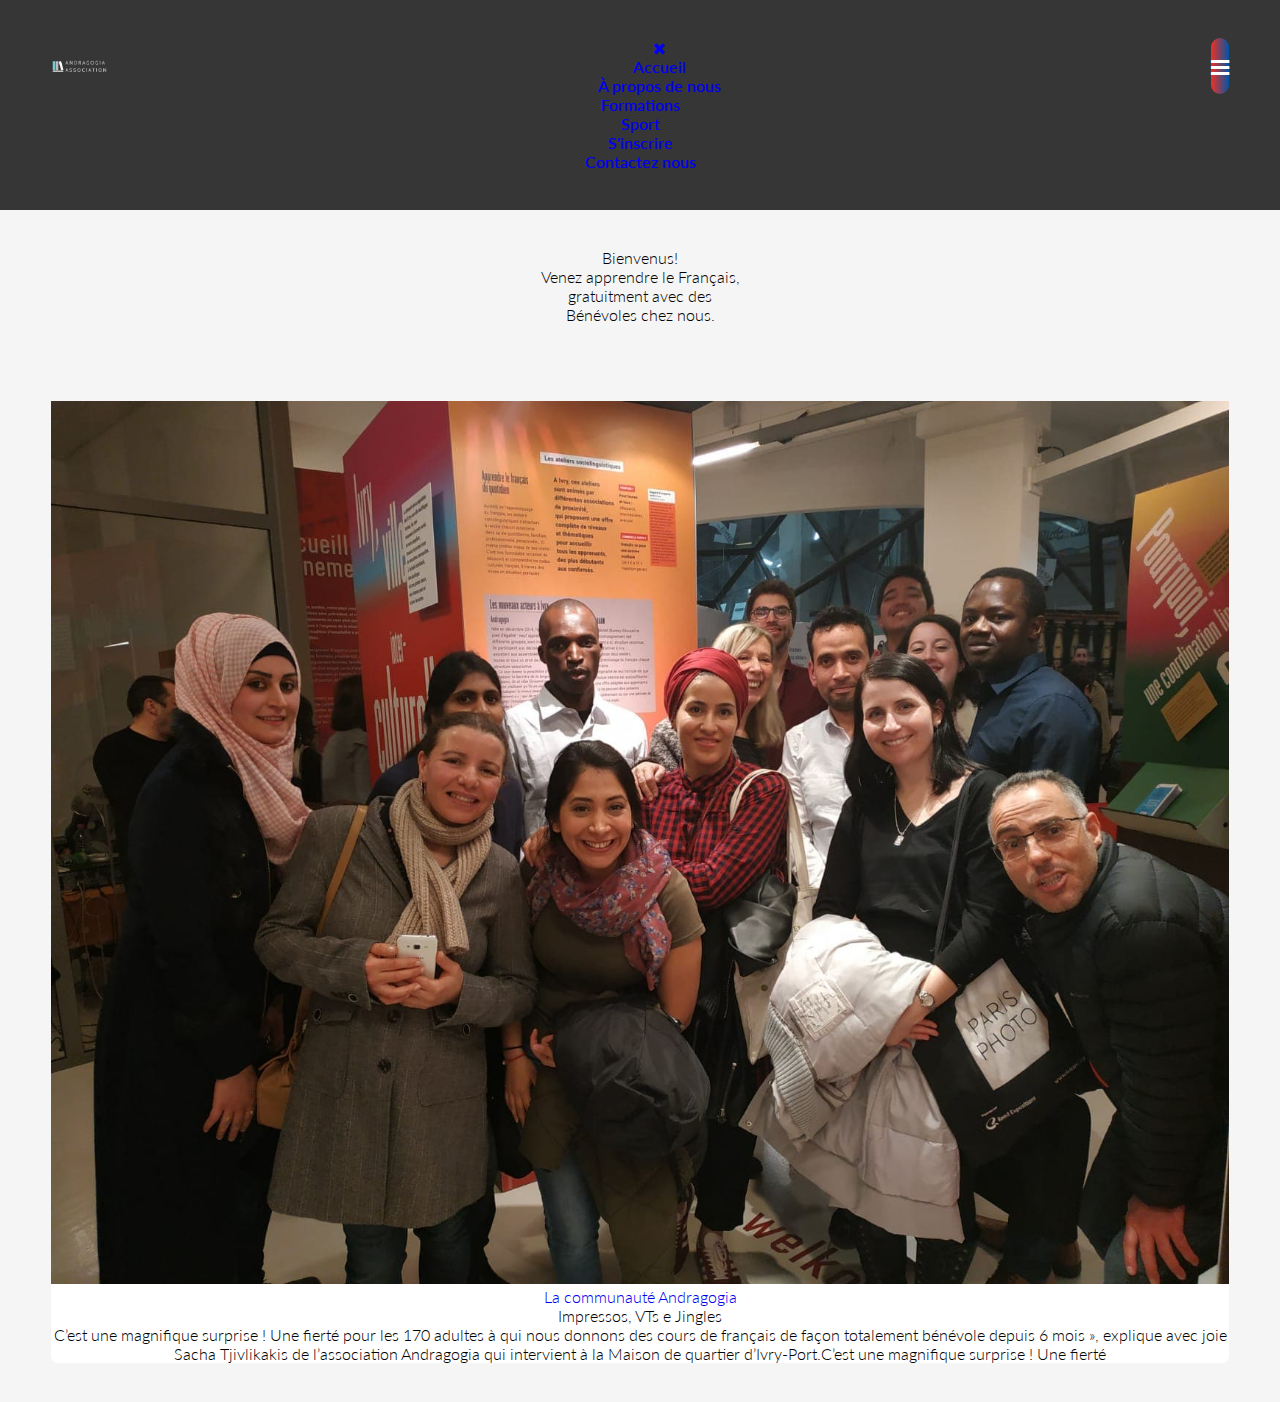
==== index.html @ 481c6d83 "fixing the first article" ====
<!DOCTYPE html>
<html lang="en">

<head>
    <meta charset="UTF-8">
    <meta name="viewport" content="width=device-width, initial-scale=1.0">
    <meta name="author" content="Dany Clever">
    <meta name="Description" content="Site Web de l'association Andragogia que donne des cours de Français">
    <meta name="Robots" content="index, follow">
    <link rel="stylesheet" href="style.css">
    <link rel="stylesheet" href="https://maxcdn.bootstrapcdn.com/font-awesome/4.5.0/css/font-awesome.min.css">
    <link href='https://fonts.googleapis.com/css?family=Lato:400,300,700' rel='stylesheet' type='text/css'>
    <meta http-equiv="X-UA-Compatible" content="ie=edge">
    <title>Andagogia Association</title>
</head>

<body>
    <!--Cabeçalho-->
    <header class="cabecalho container">
        <a href="index.html">
            <h1 class="logo"></h1>
        </a>
        <button class="btn-menu bg-gradient options">
            <i class="fa fa-bars fa-lg"></i>
        </button>
        <nav class="menu">
            <a href="btn-close"><i class="fa fa-times"></i></a>
            <ul>
                <li><a href="#">Accueil</a></li>
                <li><a href="#">À propos de nous</a></li>
                <li><a href="#">Formations</a></li>
                <li><a href="#">Sport</a></li>
                <li><a href="#">S'inscrire</a></li>
                <li><a href="#">Contactez nous</a></li>
            </ul>
        </nav>
    </header>
    <!--Banner-->
    <div class="banner container">
        <div class="title">
            <h2>Bienvenus!</h2>
            <h3>Venez apprendre le Français, <br>gratuitment avec des <br>Bénévoles chez nous.</h3>
            </h3>
        </div>
    </div>
    <!-- Services -->
    <main class="services container">
        <article class="service bg-white radius">
            <a href="#"><img src="img/article.jpg" alt="La communauté Andragogia"></a>
            <div class="inner">
                <a href="#"> La communauté Andragogia </a>
                <h4>Impressos, VTs e Jingles</h4>
                <p>C’est une magnifique surprise ! Une fierté pour les 170 adultes à qui nous donnons des cours de
                    français
                    de façon totalement
                    bénévole depuis 6 mois », explique avec joie Sacha Tjivlikakis de l’association Andragogia
                    qui intervient à la Maison de quartier d’Ivry-Port.C’est une magnifique surprise ! Une fierté </p>
            </div>
        </article>
    </main>
</body>

</html>
---- style.css ----
/*======= RESET =======*/
* {
    margin: 0;
    padding: 0;
    font-size: 100%;
    border: none;
    outline: none;
    font-weight: 300;
    box-sizing: border-box;
    font-family: 'Lato', sans-serif;
}

body {
    background-color: #f5f5f5;
}

a {
    text-decoration: none;
}

ul {
    list-style: none;
}

img {
    max-width: 100%;
}
/*=========== CONTAINER ==========*/
.container {
    width: 100%;
    float: left;
    padding: 3% 4%;
    text-align: center;
}
/*=========== BG COLORS ==========*/
.bg-gradient {
    background-color: #363636;
}

.bg-black {
    background-color: #fff;
}

.bg-white {
    background-color: #fff;
}
/*=========== HELPERS ==========*/
.radius {
    border-radius: 7px;
}
/* CABEÇALHO */
.options {
    animation: 15s Gradient ease 2s infinite;
    background: linear-gradient(90deg,rgba(238,49,36,1) 0%,rgba(0,84,166,1) 100%);
}

.cabecalho {
    width: 100%;
    background-color: #363636;
}

.cabecalho ul li a {
    font-weight: 600!important;
}

.logo {
    width: 56px;
    height: 56px;
    float: left;
    background: url(./img/logo_andragogia.png) center center/56px no-repeat;
    font-size: 0;
}

.btn-menu {
    width: 56p;
    height: 56px;
    float: right;
    text-align: center;
    color: #fff;
    border-radius: 56px; cursor: pointer;
}
/* MENU */
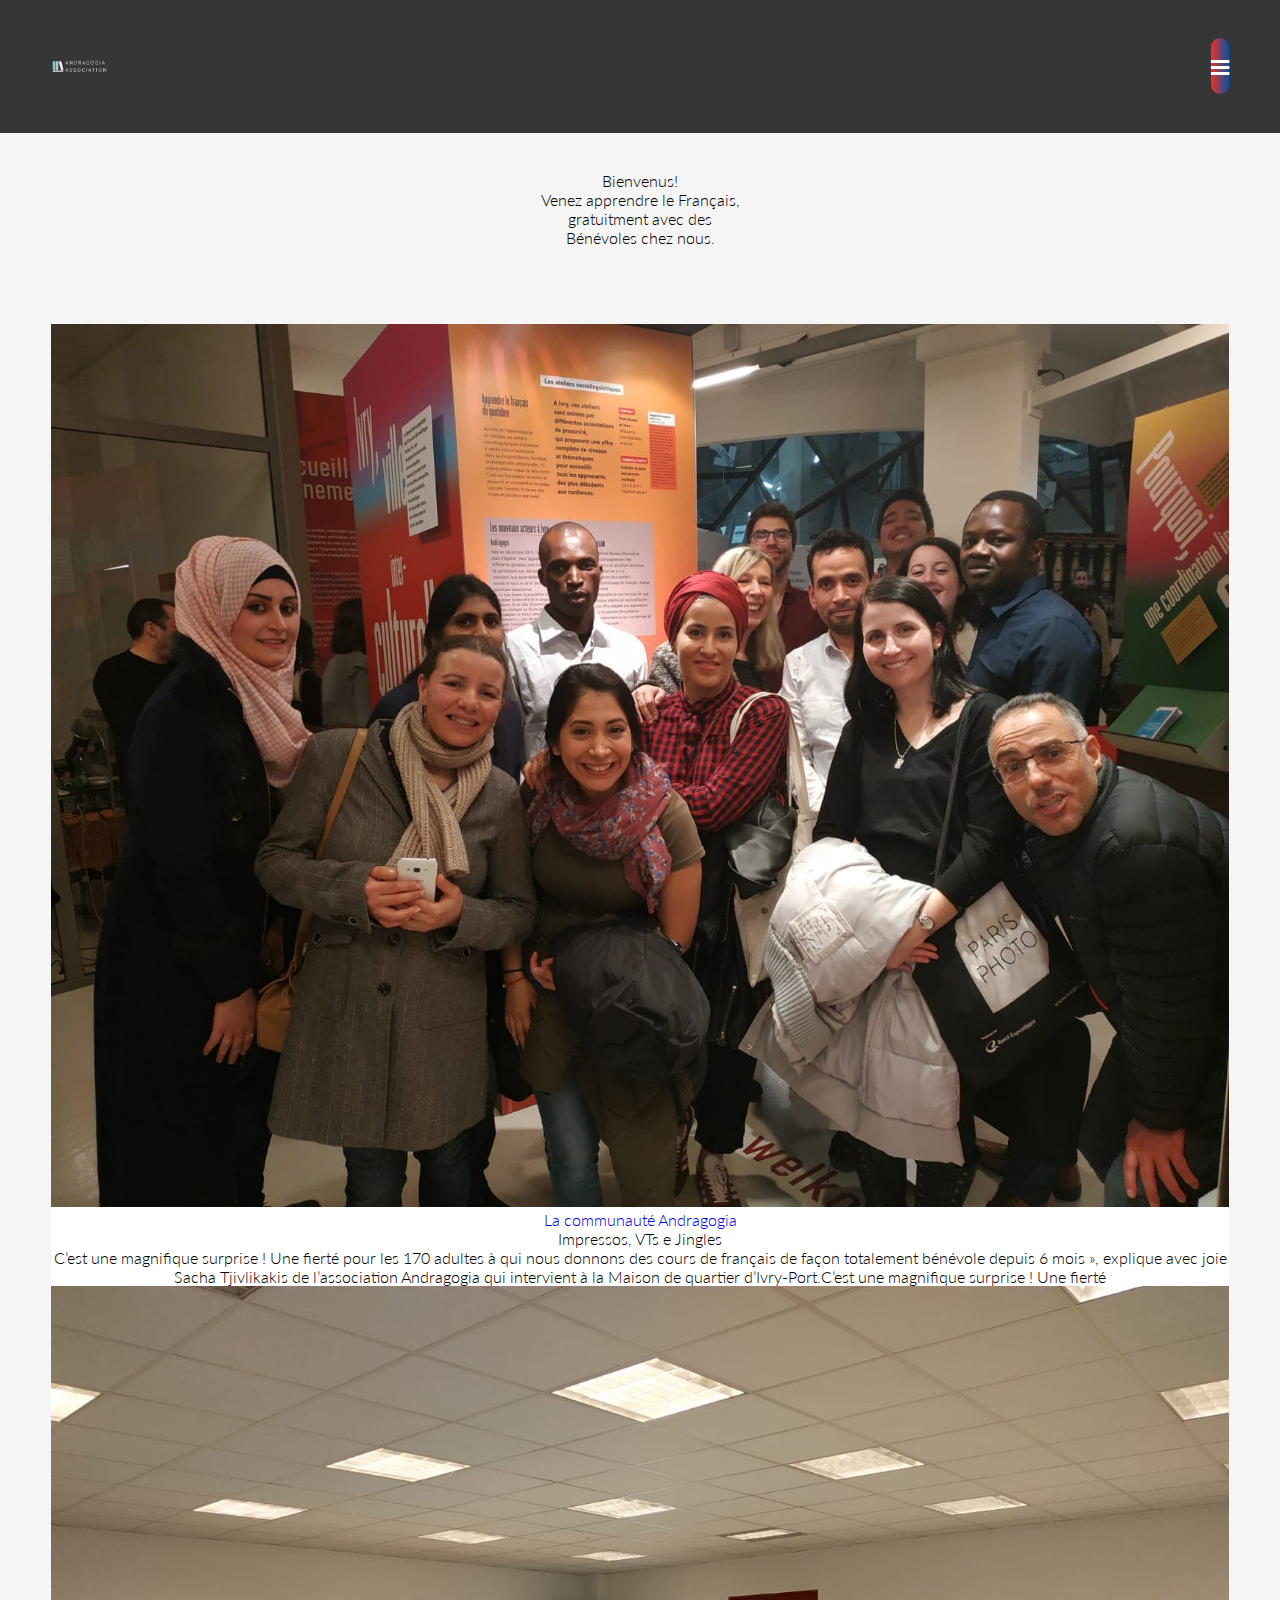
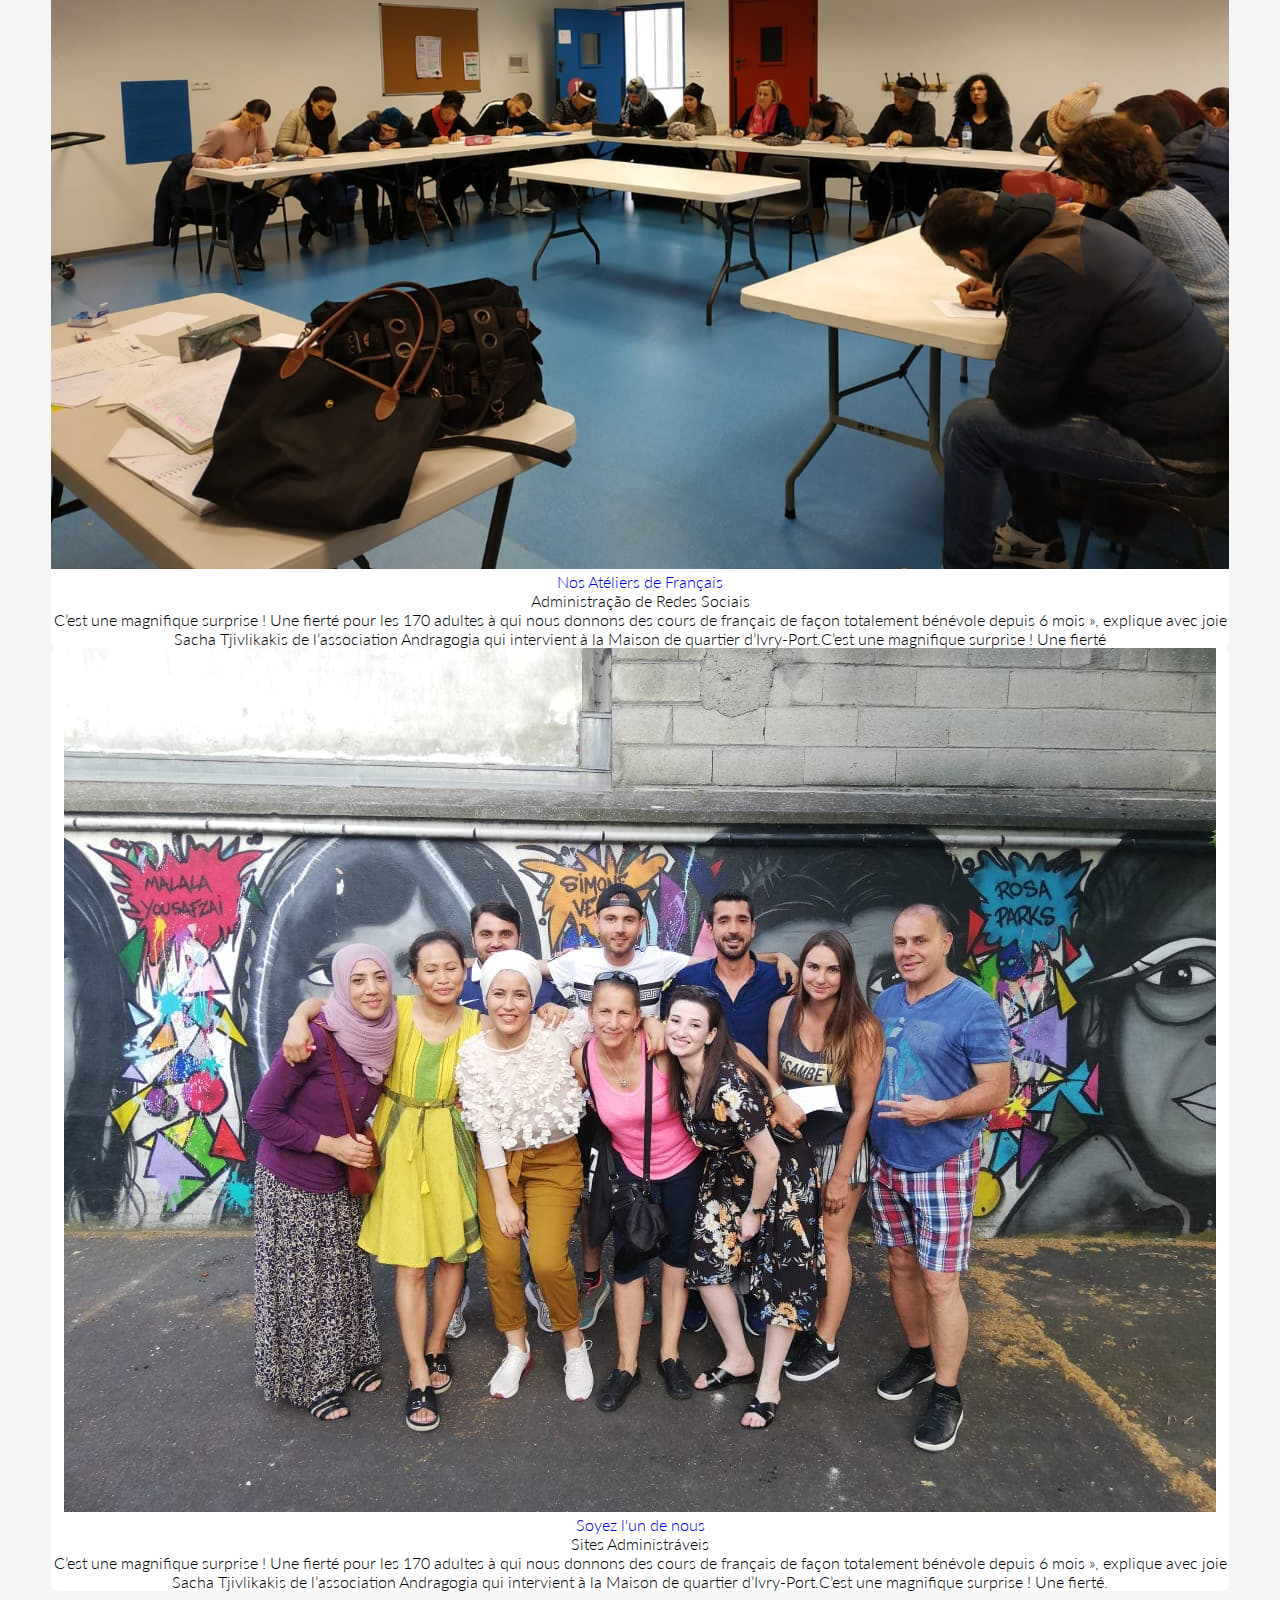
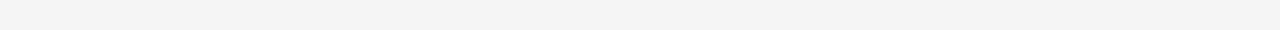
==== commit b51aded9: "fixing the Second and third article" ====
--- a/index.html
+++ b/index.html
@@ -57,6 +57,30 @@
                     qui intervient à la Maison de quartier d’Ivry-Port.C’est une magnifique surprise ! Une fierté </p>
             </div>
         </article>
+        <article class="service bg-white radius">
+            <a href="#"><img src="img/article2.png" alt="Marketing Digital"></a>
+            <div class="inner">
+                <a href="#"> Nos Atéliers de Français</a>
+                <h4>Administração de Redes Sociais</h4>
+                <p>C’est une magnifique surprise ! Une fierté pour les 170 adultes à qui nous donnons des cours de
+                    français
+                    de façon totalement
+                    bénévole depuis 6 mois », explique avec joie Sacha Tjivlikakis de l’association Andragogia
+                    qui intervient à la Maison de quartier d’Ivry-Port.C’est une magnifique surprise ! Une fierté </p>
+            </div>
+        </article>
+        <article class="service bg-white radius">
+            <a href="#"><img src="img/article3.png" alt="Criação de Sites"></a>
+            <div class="inner">
+                <a href="#"> Soyez l'un de nous </a>
+                <h4> Sites Administráveis </h4>
+                <p>C’est une magnifique surprise ! Une fierté pour les 170 adultes à qui nous donnons des cours de
+                    français
+                    de façon totalement
+                    bénévole depuis 6 mois », explique avec joie Sacha Tjivlikakis de l’association Andragogia
+                    qui intervient à la Maison de quartier d’Ivry-Port.C’est une magnifique surprise ! Une fierté. </p>
+            </div>
+        </article>
     </main>
 </body>
 
--- a/style.css
+++ b/style.css
@@ -80,4 +80,18 @@
     border-radius: 56px; cursor: pointer;
 }
 /* MENU */
+.menu {
+    display: none; 
+    width: 100%;
+    height: 100%;
+    position: fixed;
+    animation: 15s Gradient ease 2s infinite;
+    background: linear-gradient(90deg,rgba(238,49,36,1) 0%,rgba(0,84,166,1) 100%);
+    top: 0;
+    left: 0;
+}
 
+.menu {
+    
+}
+
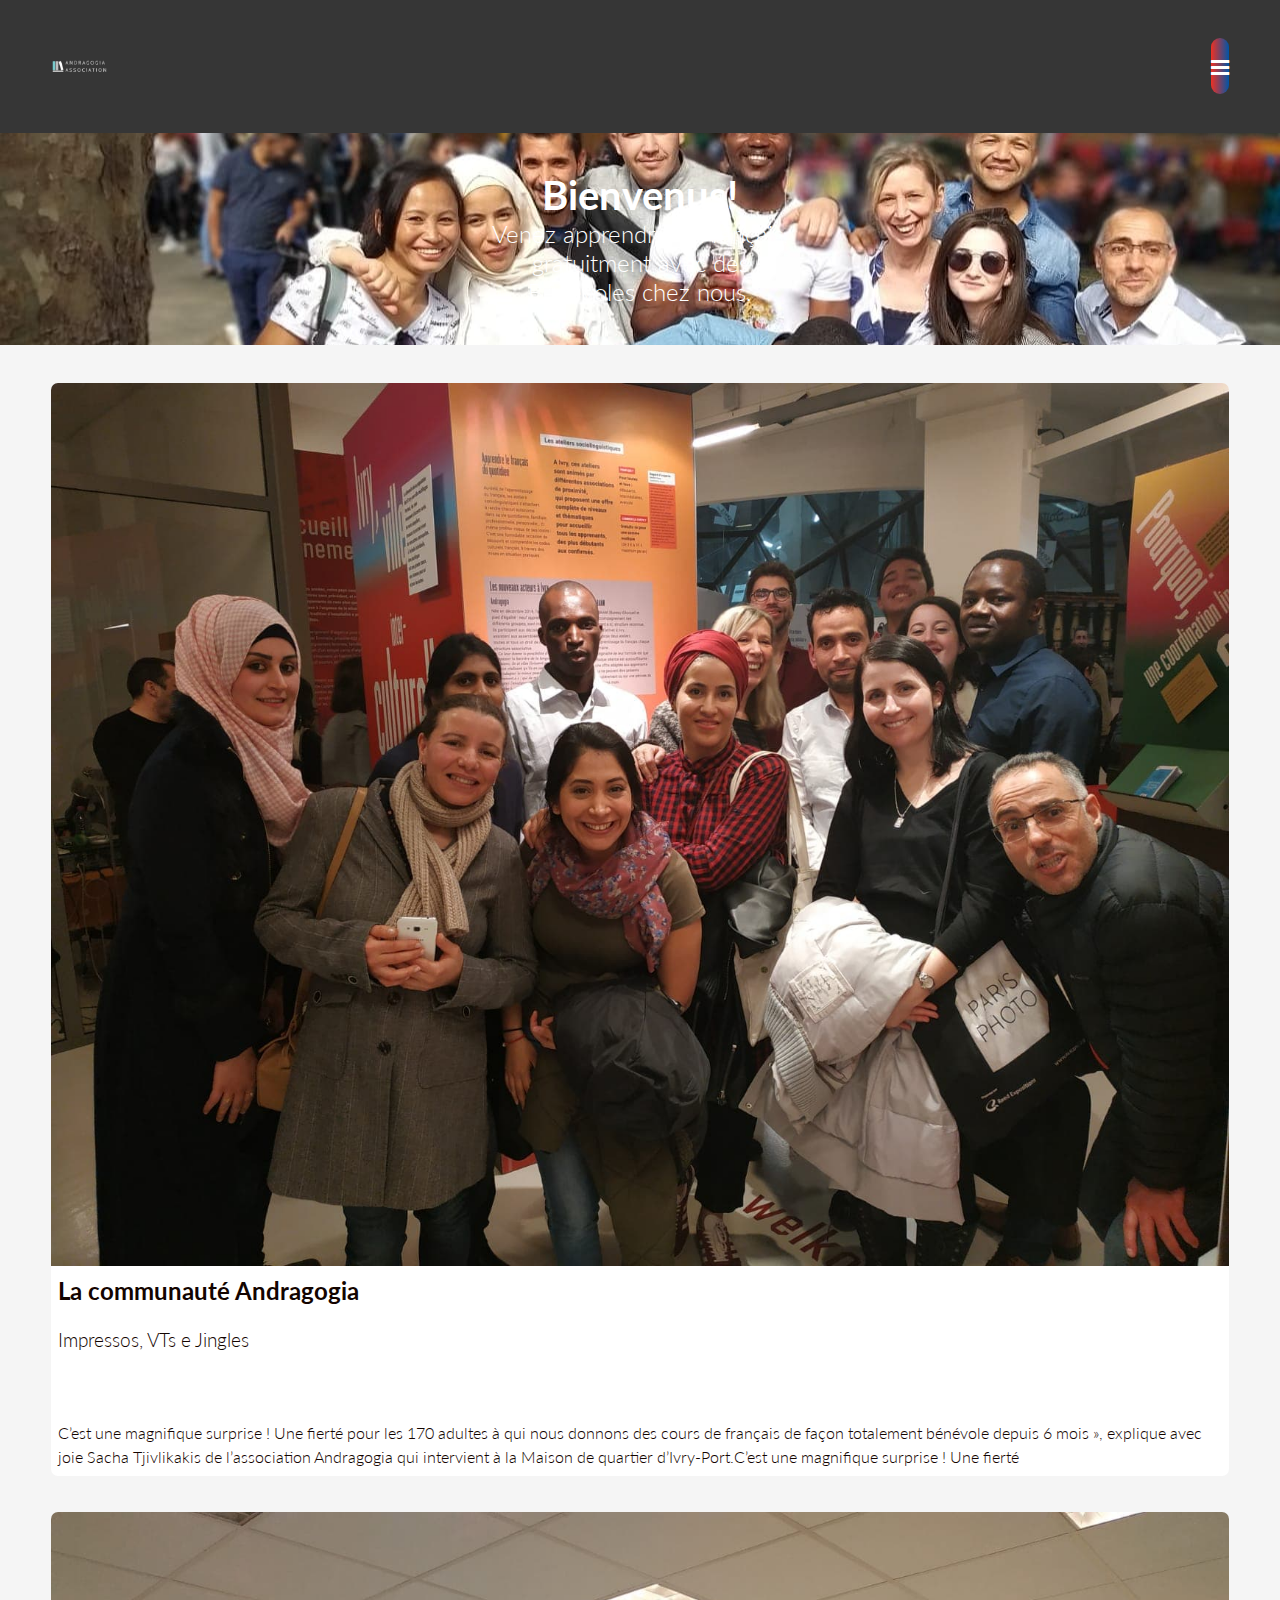
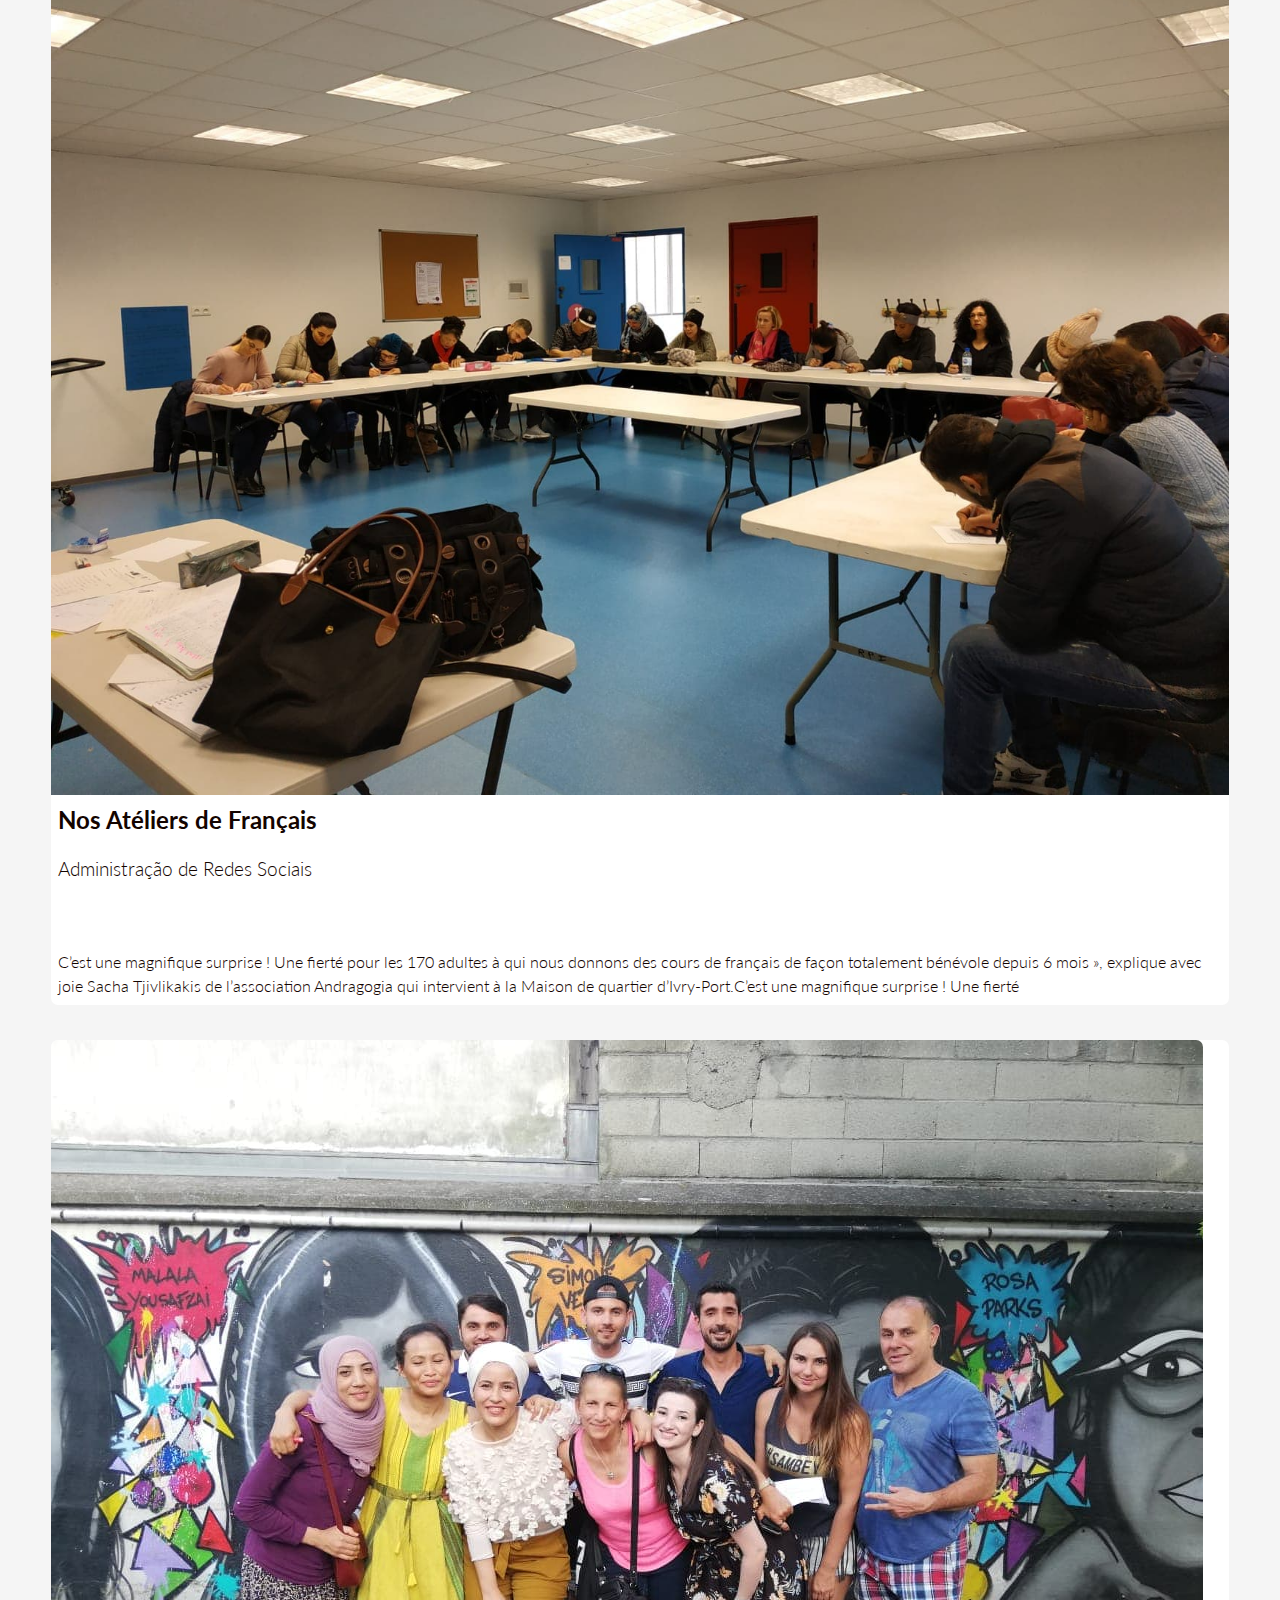
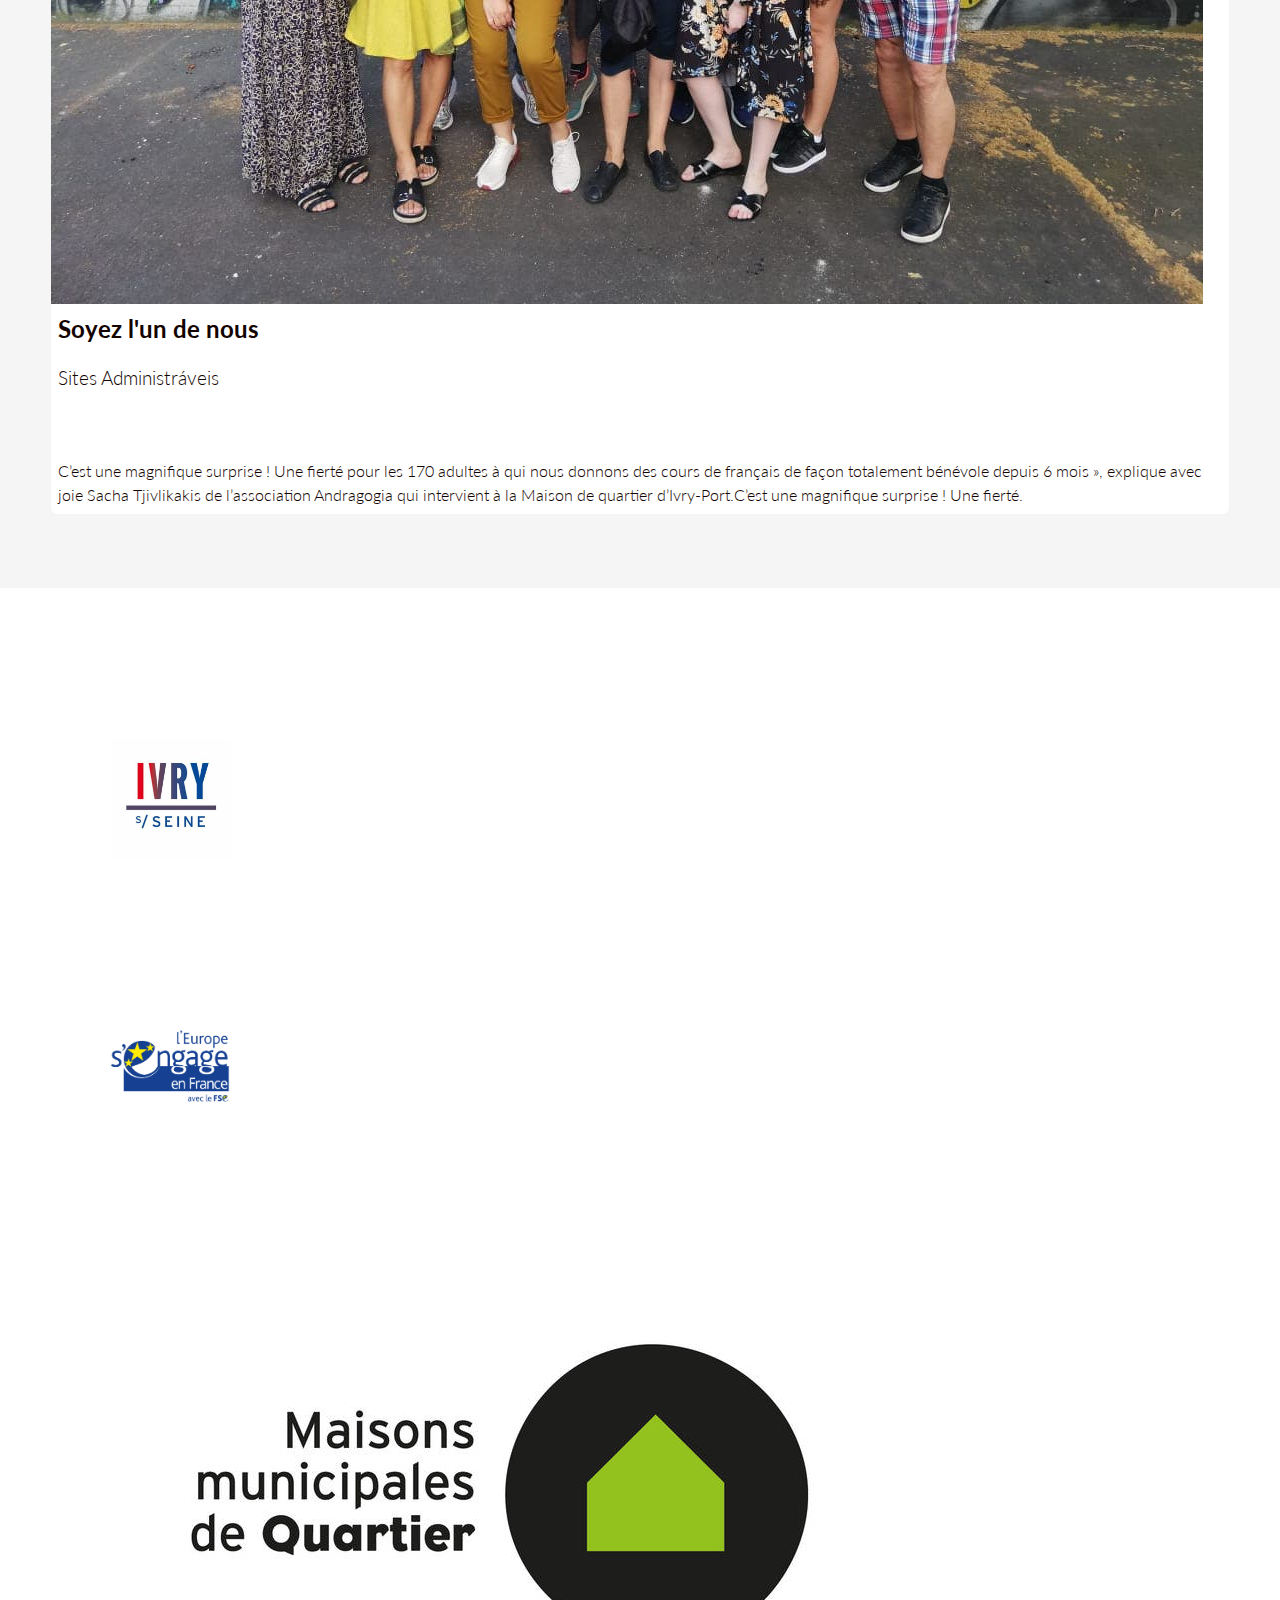
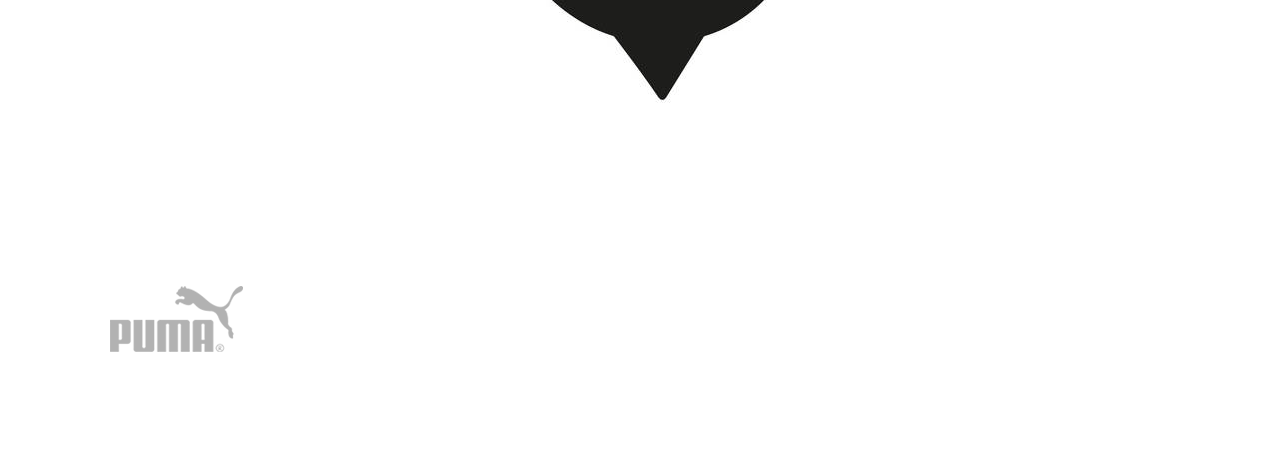
==== commit 9fc6cdd5: "adding the sponsores logos below" ====
--- a/index.html
+++ b/index.html
@@ -82,6 +82,26 @@
             </div>
         </article>
     </main>
+    <!-- NEWSLETTER -->
+    <section class="newsletter container bg-black">
+        <h2> Nos Partners </h2>
+        <div class="buttons">
+            <div class="btn btn-cadastrar bg-white radius">
+                <img src="./img/ivry-logo.png" alt="Ivry-Sur-Seine" width="120px" title="Ivry-Sur-Seine">
+            </div>
+            <div class="btn btn-sobre bg-white radius">
+                <img src="./img/l'europe.png" alt="Logo L'europe s'engage en France" width="120px"
+                    title="L'europe s'engage en France">
+            </div>
+            <div class="btn btn-cadastrar bg-white radius">
+                <br>
+                <img src="./img/maisons-de-quartiers.jpg" alt="Behance" title="Behance">
+            </div>
+            <div class="btn btn-sobre bg-white radius">
+                <img src="./img/logo4.png" alt="Puma" title="Puma">
+            </div>
+        </div>
+    </section>
 </body>
 
 </html>--- a/style.css
+++ b/style.css
@@ -90,8 +90,115 @@
     top: 0;
     left: 0;
 }
-
-.menu {
-    
-}
-
+.btn-close {
+   font-size: 1.5em;
+   color: #fff;
+   float: right;
+   cursor: pointer;
+   margin: 2% 3% 0 O;
+}
+.menu ul {
+    width: 100%;
+    float: left;
+    text-align: center;
+ }
+ .menu li {
+    padding: 1.5%;
+ }
+ .menu ul a {
+    font-size: 2em;
+    color: #fff;
+    padding: 1.5% 3%;
+ }
+ .menu ul a:hover {
+    border: 1px solid #da6709;
+ }
+ /* BANNER */
+ .banner {
+    background: url(./img/banner.png) no-repeat fixed;
+ }
+ .title {
+    width: 100%;
+ }
+ .title h2 {
+    font-size: 2.5em;
+    color: #fff;
+    font-weight: 700;
+ }
+ .title h3 {
+    font-size: 1.5em;
+    color: #fff;
+ }
+ .buttons {
+    width: 100%;
+    margin-top: 2%;
+ }
+ .buttons i {
+    float: right;
+ }
+ .btn {
+    width: 100%;
+    font-size: 1.5em;
+    text-align: left;
+    cursor: pointer;
+    padding: 5%;
+ }
+ .btn-cadastrar {
+    color: #130400;
+ }
+ .btn-sobre {
+    color: #130400;
+    margin-top: 2%;
+ }
+ /* SERVIÇOS */
+ .service {
+    width: 100%;
+    text-align: left;
+    margin-bottom: 3%;
+ }
+ .service img {
+    border-radius: 7px 7px 0 0;
+ }
+ .inner {
+    padding: 7px;
+ }
+ .inner a {
+    font-size: 1.5em;
+    color: #130400;
+    font-weight: 700;
+ }
+ .inner h4 {
+    font-size: 1.2em;
+    color: #130400;
+    margin-top: 2%;
+ }
+ .inner p {
+    margin-top: 6%;
+    color: #130400;
+    line-height: 1.5em;
+ }
+ /* NEWSLETTER */
+ .newsletter h2 {
+   font-size: 1.5em;
+   color: #fff;
+   font-weight: 700;
+}
+.newsletter h3 {
+   color: #fff;
+}
+.newsletter form {
+   margin-top: 2%;
+}
+.newsletter .btn-cadastrar {
+   width: 100%;
+   color: #130400;
+   border: 1px solid rgba(255, 255, 255, 0.3);
+   padding: 5%;
+}
+.newsletter .btn-sobre {
+   width: 100%;
+   color: #130400;
+   padding: 5%;
+   cursor: pointer;
+   margin-top: 2%;
+}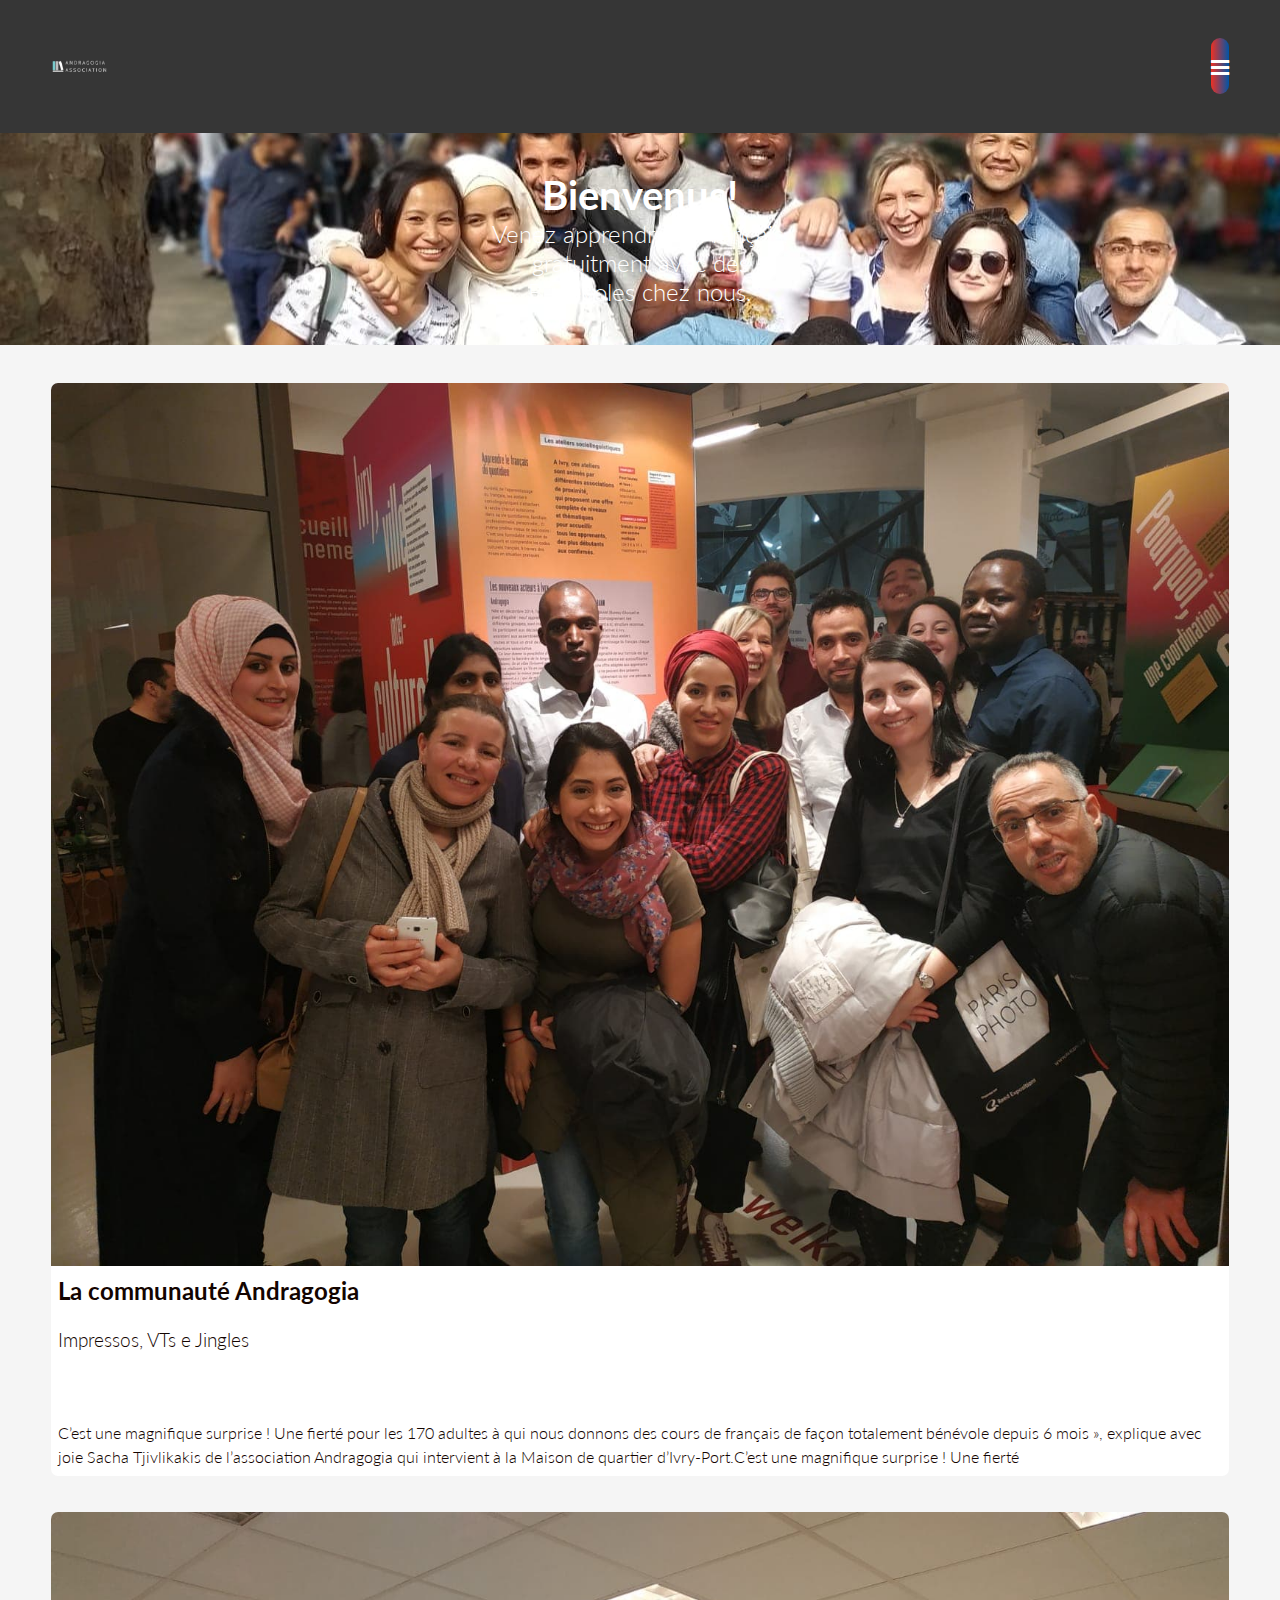
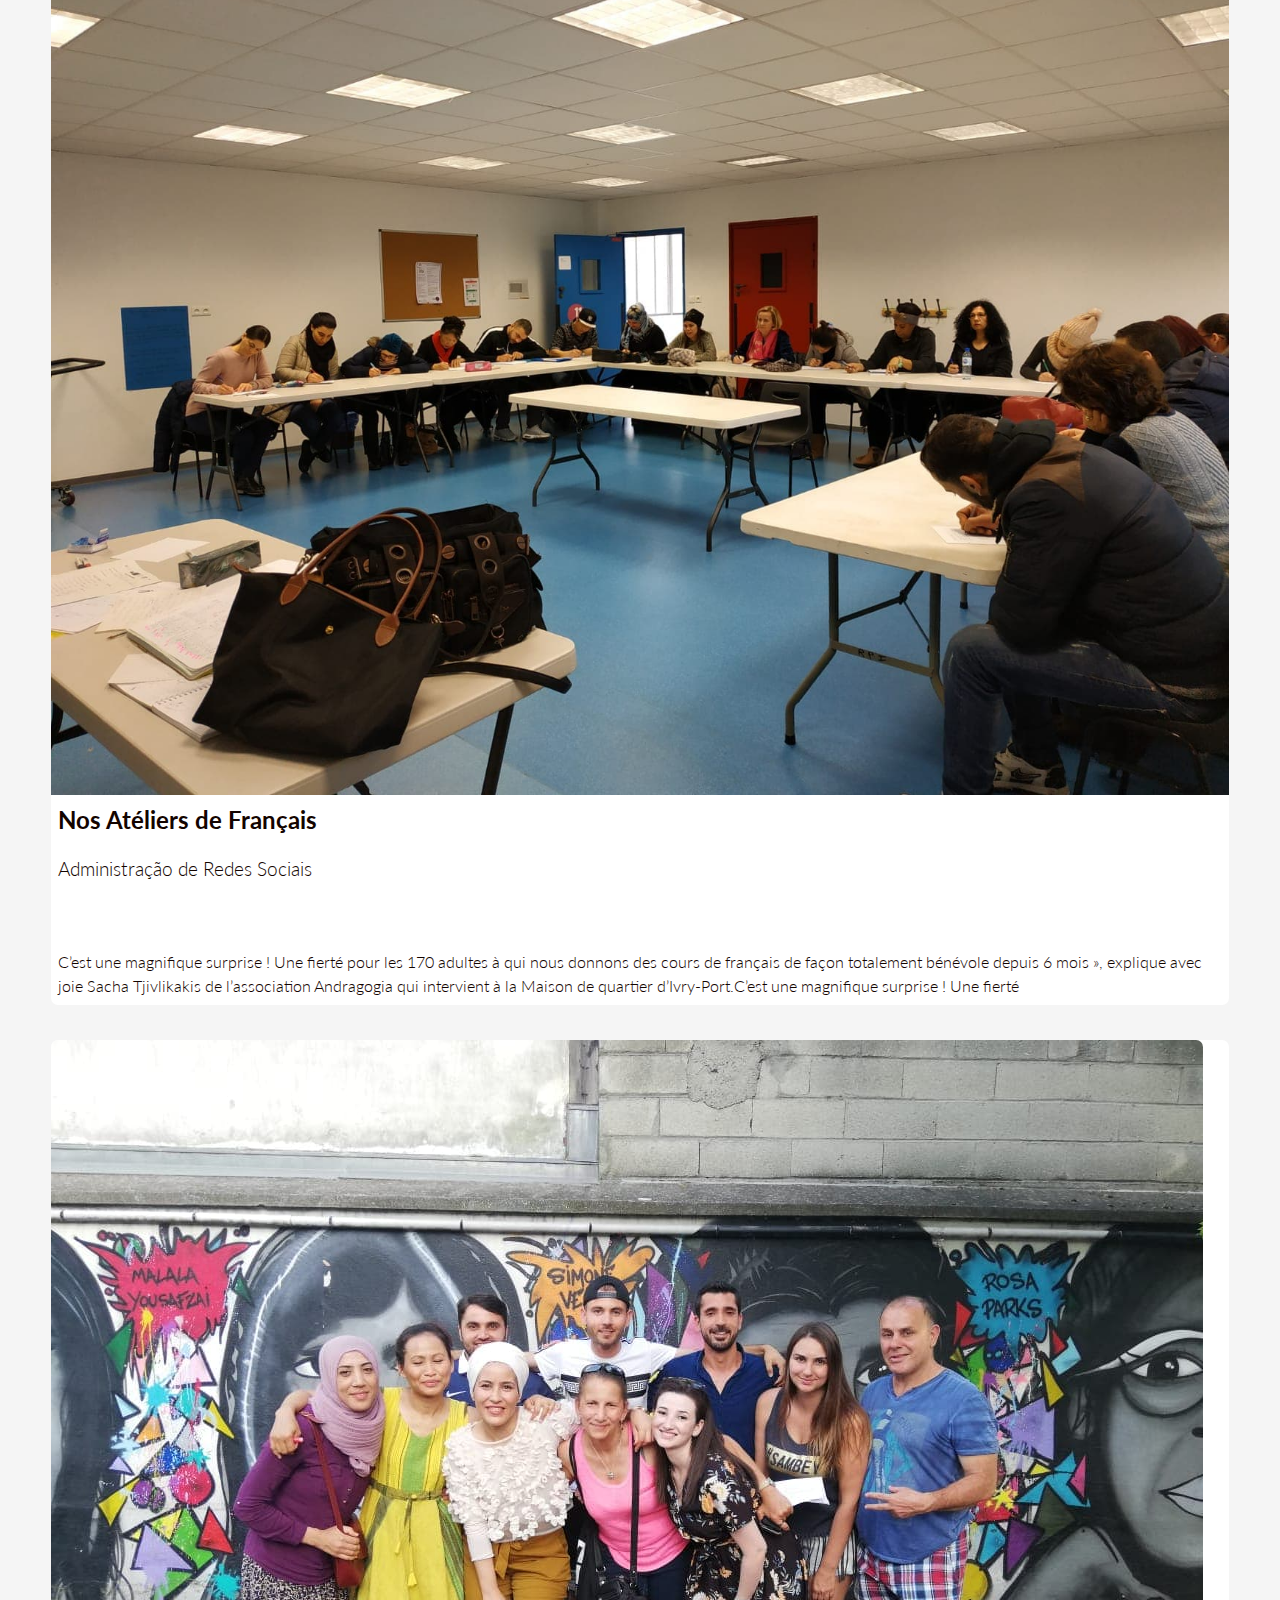
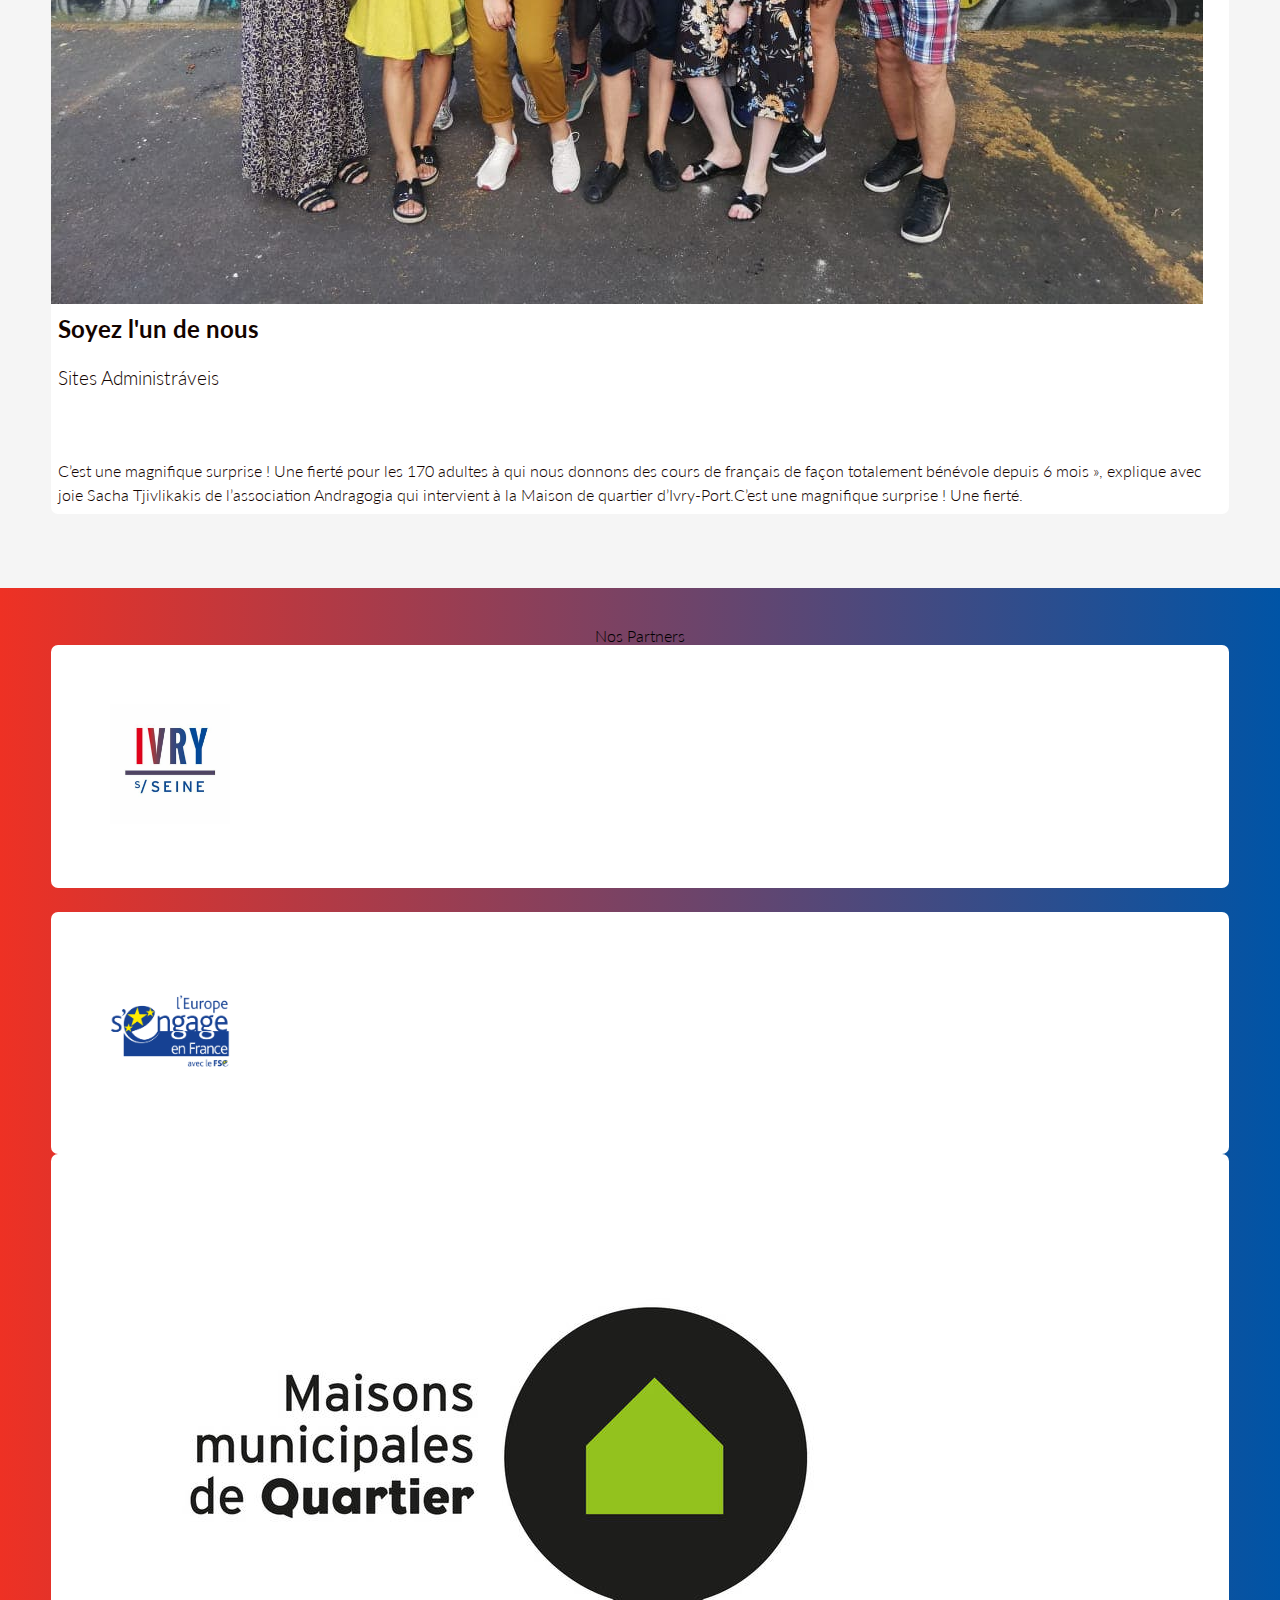
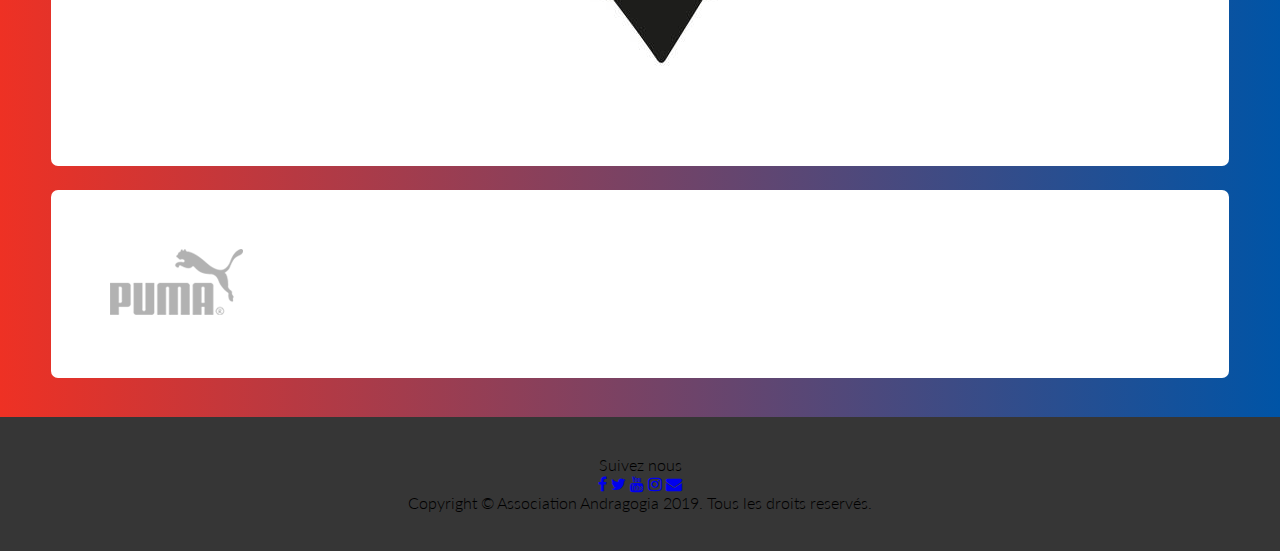
==== commit ac28c37a: "adding the footer elements" ====
--- a/index.html
+++ b/index.html
@@ -83,7 +83,7 @@
         </article>
     </main>
     <!-- NEWSLETTER -->
-    <section class="newsletter container bg-black">
+    <section class="partners container bg-ivry">
         <h2> Nos Partners </h2>
         <div class="buttons">
             <div class="btn btn-cadastrar bg-white radius">
@@ -102,6 +102,21 @@
             </div>
         </div>
     </section>
+    <!-- RODAPÉ -->
+    <footer class="rodape container bg-gradient">
+        <div class="social-icons">
+            <p id="suivez">Suivez nous</p>
+            <a href="https://www.facebook.com/andragogiaAssociation/" target="_blank"><i class="fa fa-facebook"
+                    title="Facebook"></i></a>
+            <a href="#"><i class="fa fa-twitter" title="Twitter"></i></a>
+            <a href="#"><i class="fa fa-youtube" title="Youtube"></i></a>
+            <a href="https://www.instagram.com/andragogia_fr/" target="_blank"><i class="fa fa-instagram"
+                    title="Instagram"></i></a>
+            <a href="#"><i class="fa fa-envelope" title="Gmail"></i></a>
+        </div>
+        <p class="copyright">
+            Copyright &copy; Association Andragogia 2019. Tous les droits reservés.
+    </footer>
 </body>
 
 </html>--- a/style.css
+++ b/style.css
@@ -201,4 +201,11 @@
    padding: 5%;
    cursor: pointer;
    margin-top: 2%;
+}
+.bg-ivry {
+   animation: 15s Gradient ease 2s infinite;
+   background: linear-gradient(90deg,rgba(238,49,36,1) 0%,rgba(0,84,166,1) 100%);
+}
+.buttons {
+   margin: 0 auto; 
 }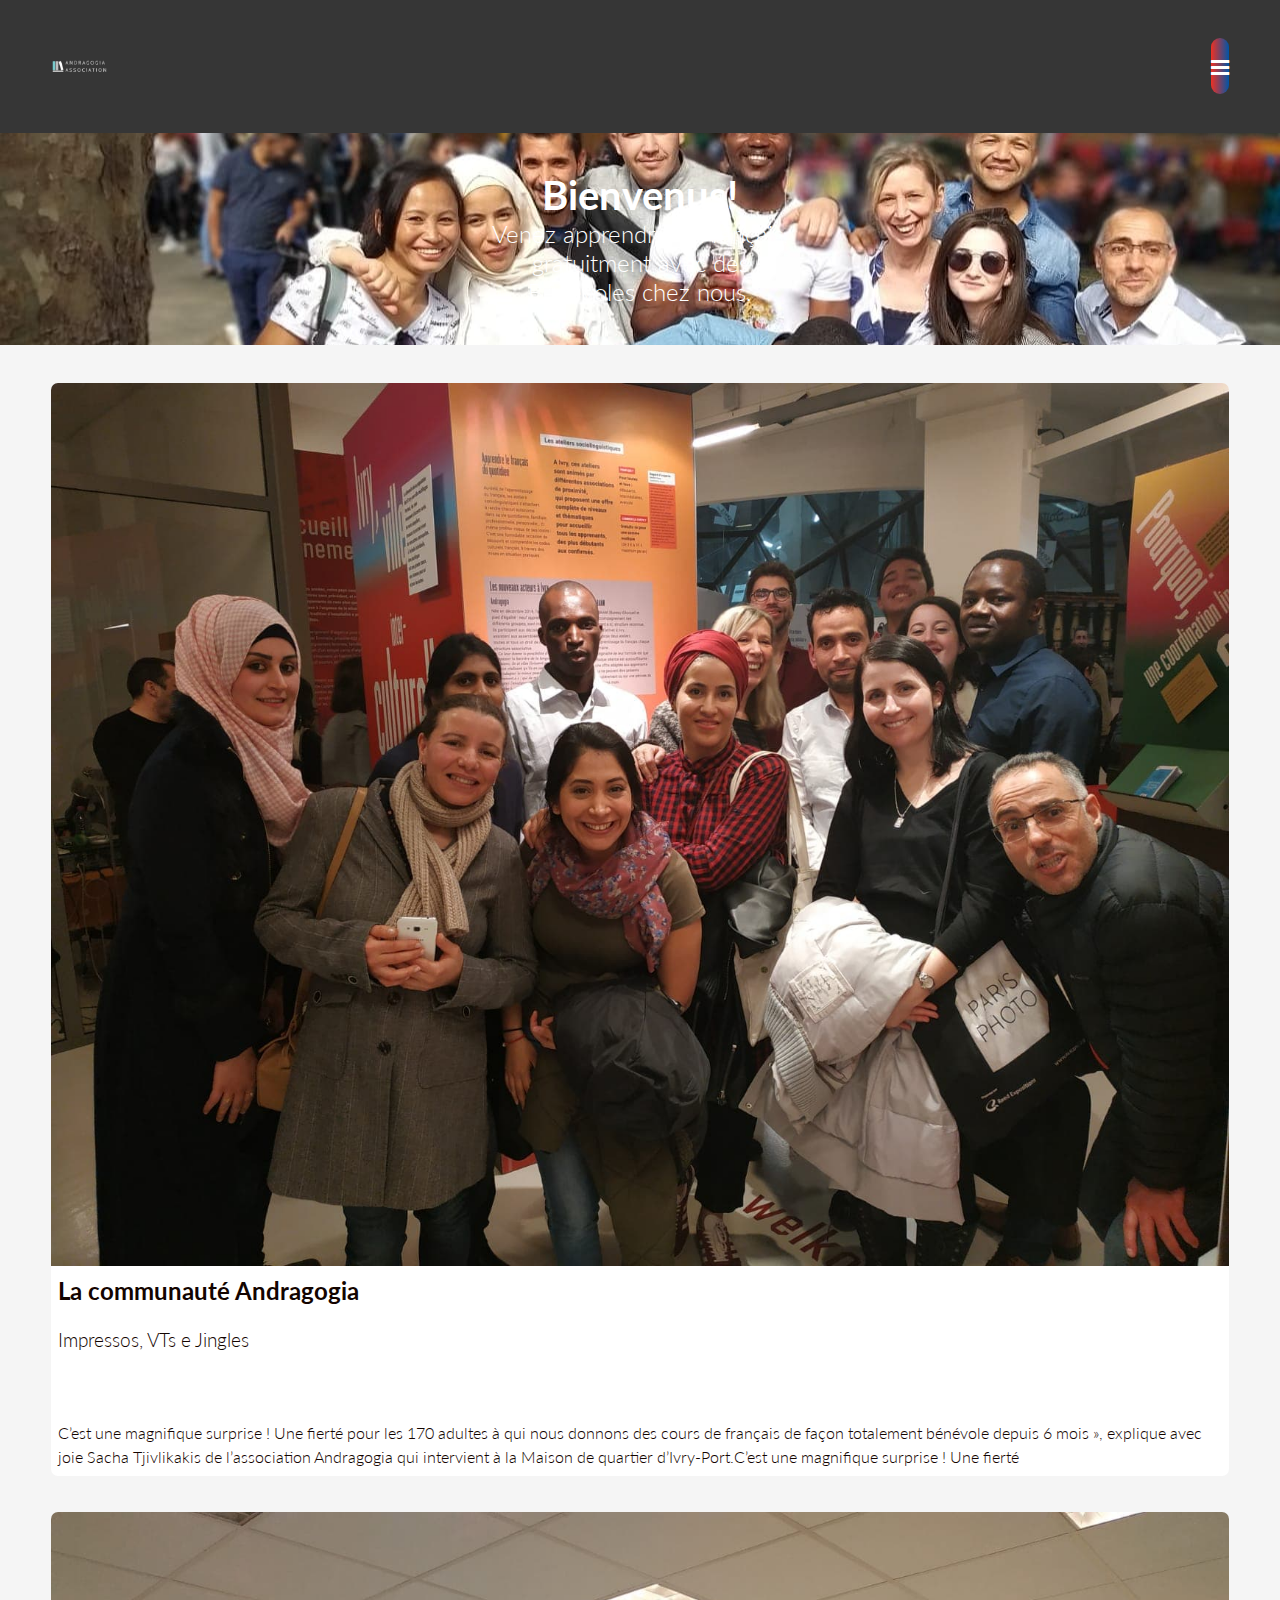
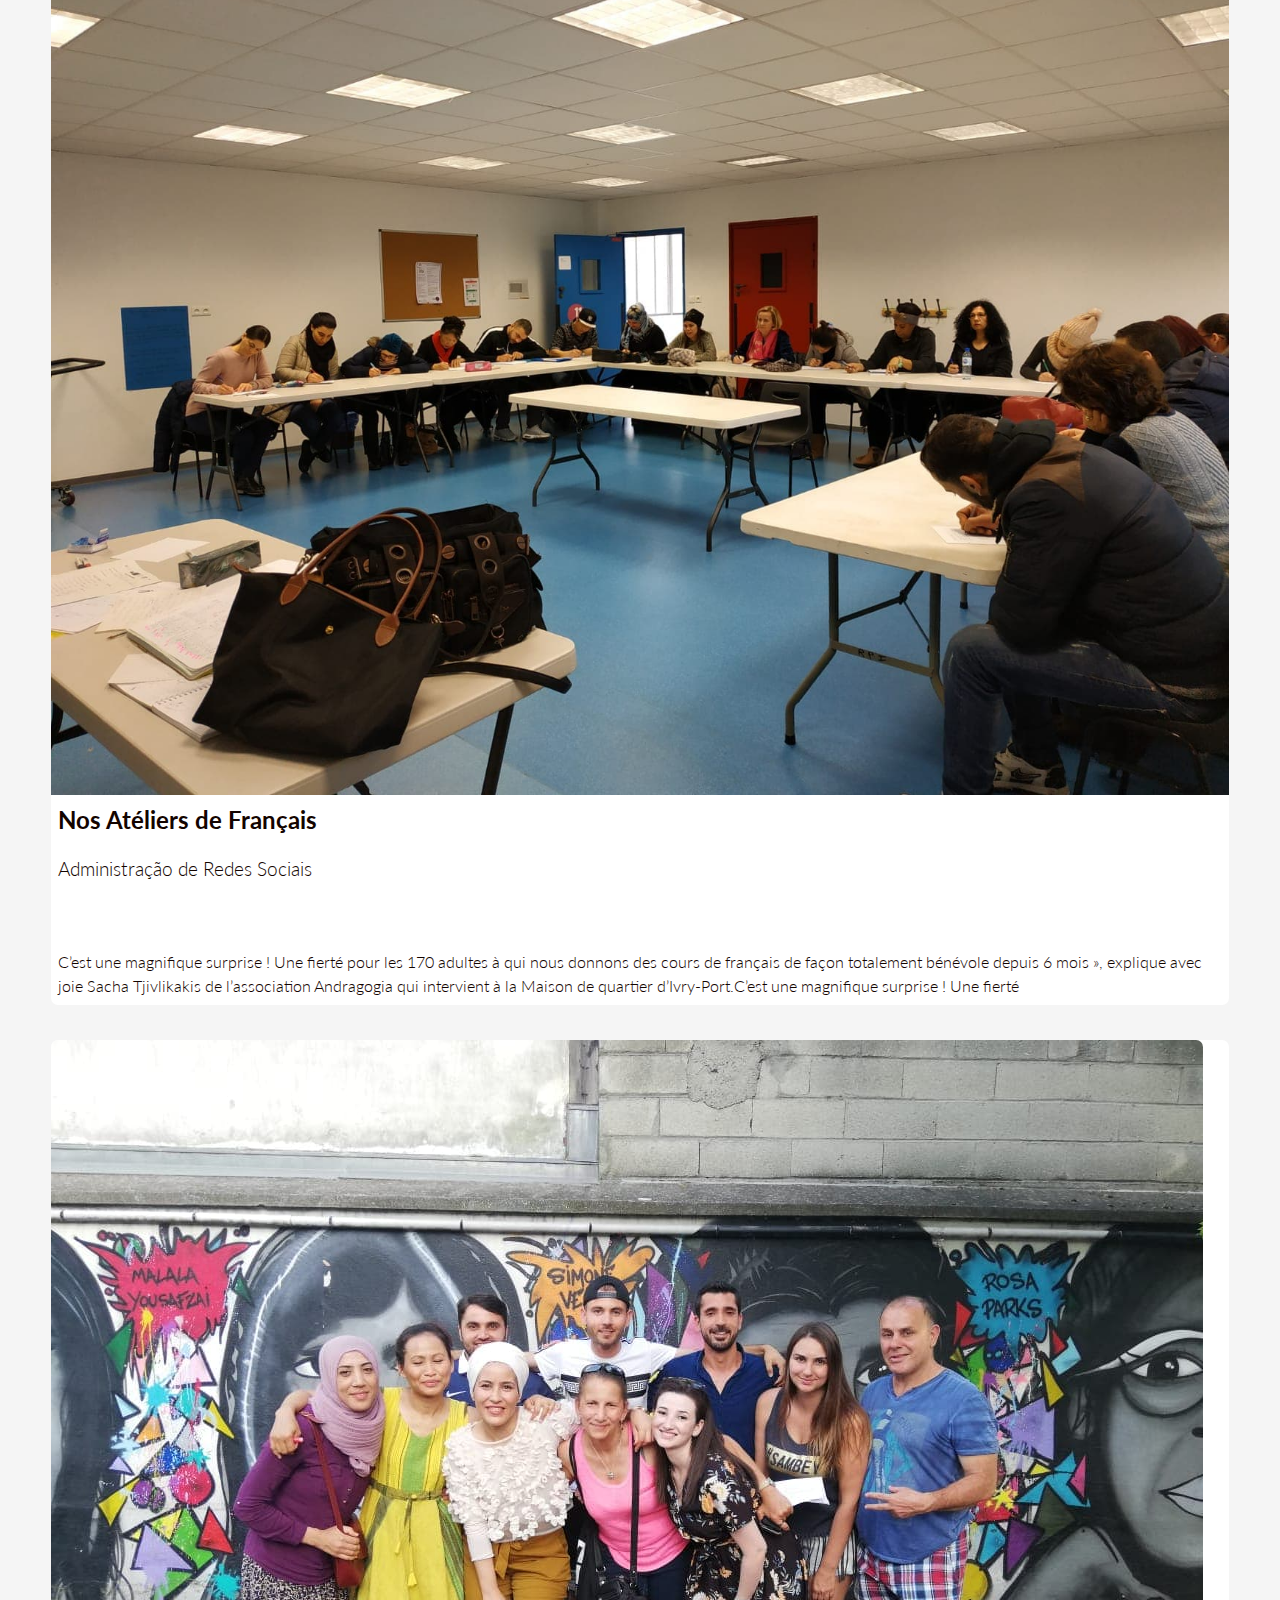
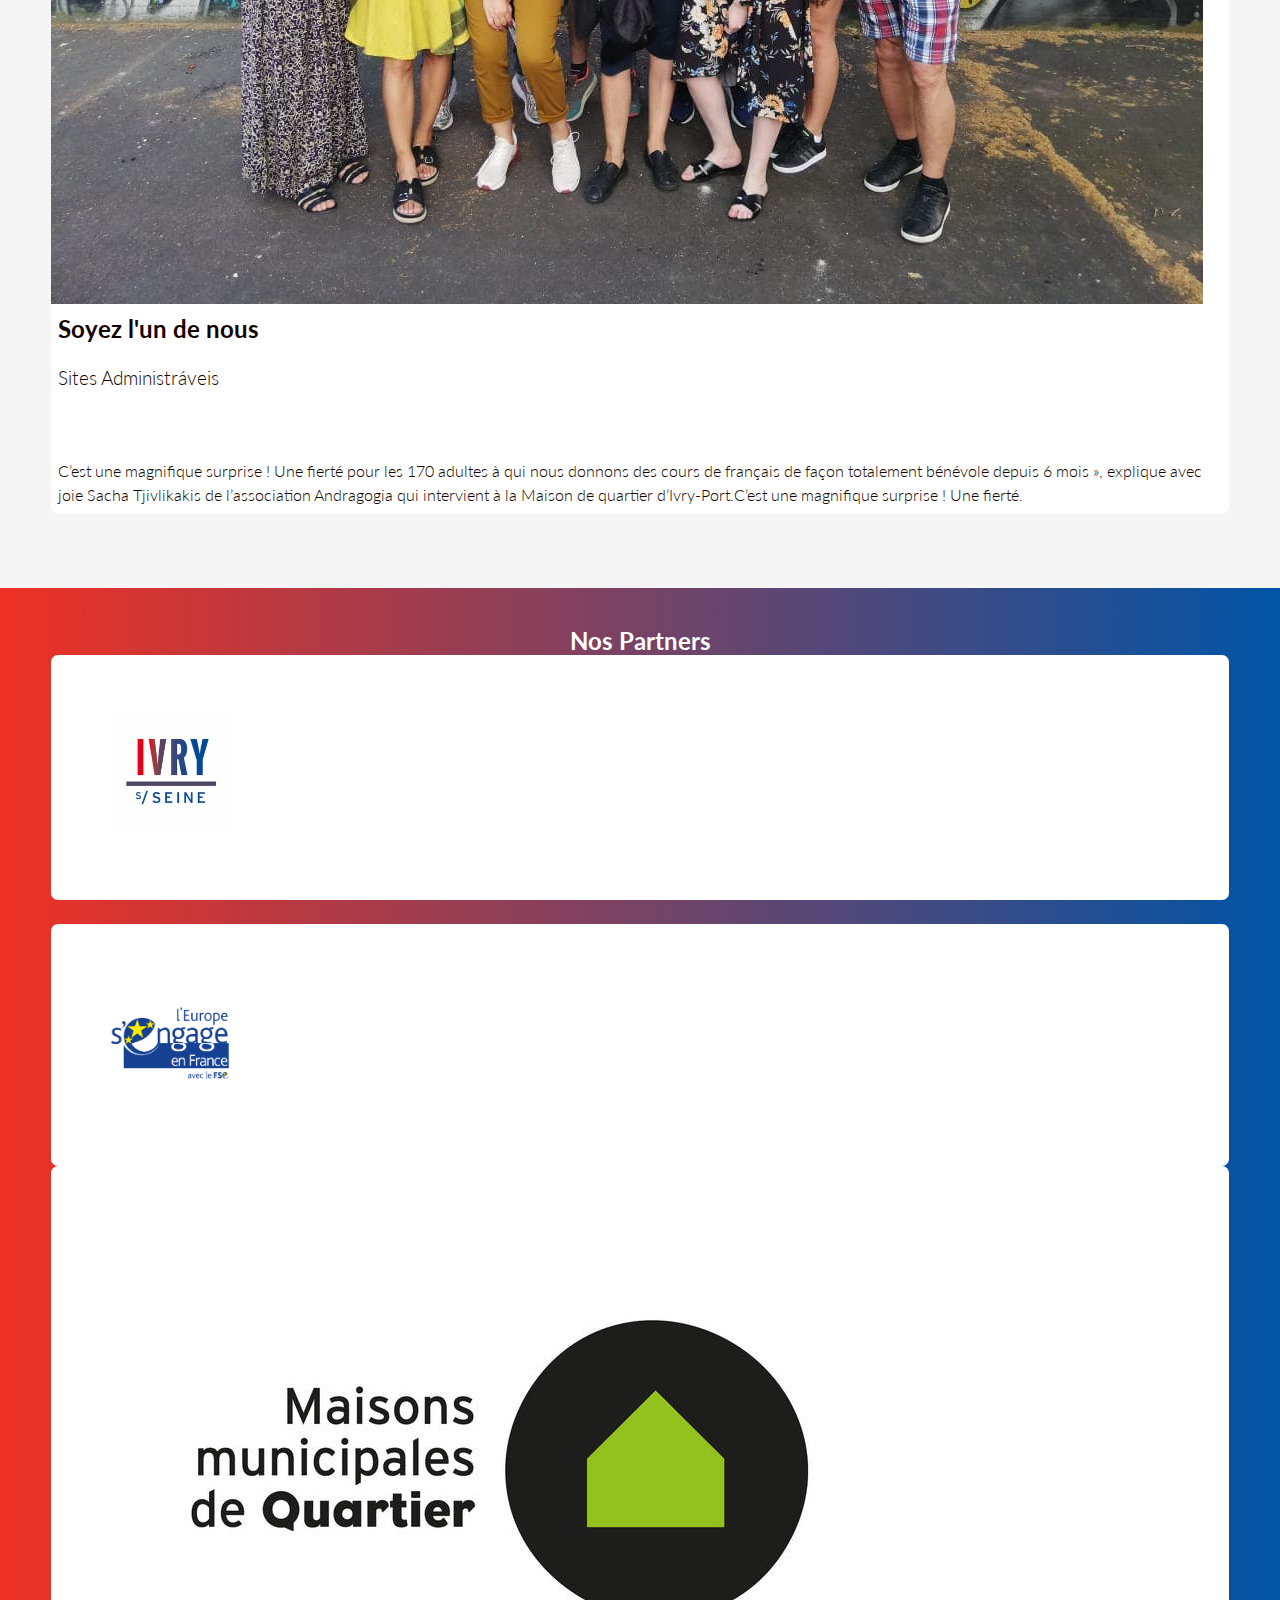
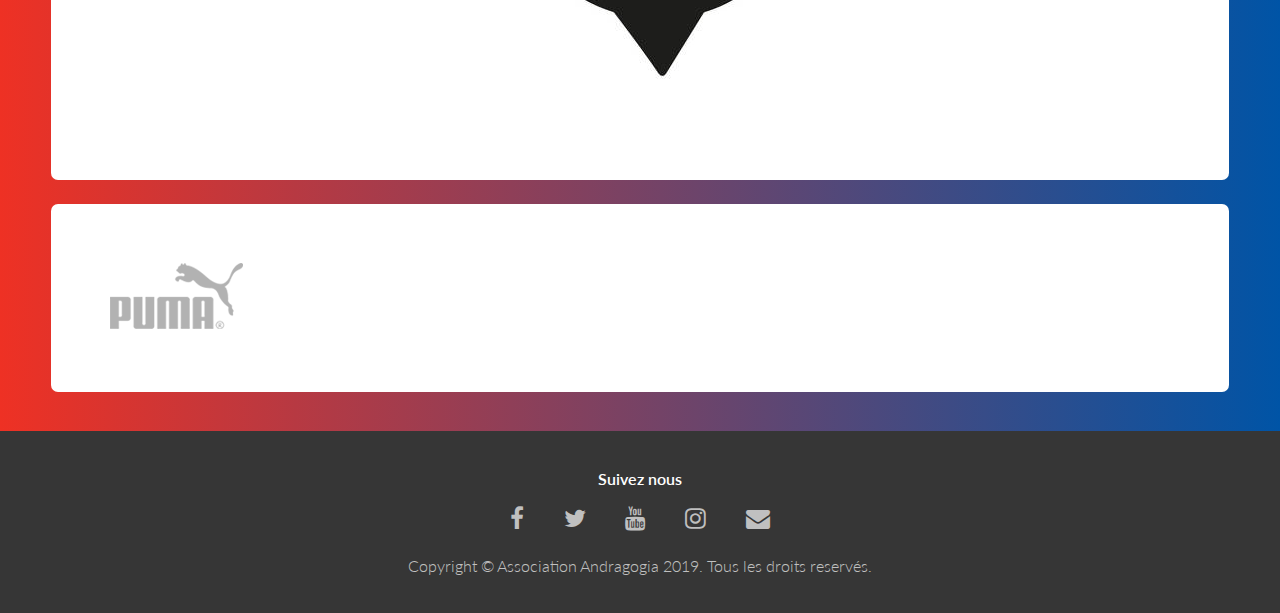
==== commit 805639eb: "added some Jquery functions to the small devices" ====
--- a/index.html
+++ b/index.html
@@ -117,6 +117,16 @@
         <p class="copyright">
             Copyright &copy; Association Andragogia 2019. Tous les droits reservés.
     </footer>
+    <!-- JQUERY -->
+    <script src="http://code.jquery.com/jquery-1.12.0.min.js"></script>
+    <script>
+        $(".btn-menu").click(function () {
+            $(".menu").show();
+        });
+        $(".btn-close").click(function () {
+            $(".menu").hide();
+        });
+    </script>
 </body>
 
 </html>--- a/style.css
+++ b/style.css
@@ -178,24 +178,24 @@
     line-height: 1.5em;
  }
  /* NEWSLETTER */
- .newsletter h2 {
+ .partners h2 {
    font-size: 1.5em;
    color: #fff;
    font-weight: 700;
 }
-.newsletter h3 {
+.partners h3 {
    color: #fff;
 }
-.newsletter form {
+.partners form {
    margin-top: 2%;
 }
-.newsletter .btn-cadastrar {
+.partners .btn-cadastrar {
    width: 100%;
    color: #130400;
    border: 1px solid rgba(255, 255, 255, 0.3);
    padding: 5%;
 }
-.newsletter .btn-sobre {
+.partners .btn-sobre {
    width: 100%;
    color: #130400;
    padding: 5%;
@@ -208,4 +208,28 @@
 }
 .buttons {
    margin: 0 auto; 
-}+}
+/* RODAPÉ */
+.social-icons a {
+   font-size: 1.5em; 
+   color: rgba(255,255,255,0.7); 
+   margin-right: 3%;
+}
+.social-icons a:last-child {
+   margin-right: 0;
+}
+.social-icons a:hover {
+   color: rgb(255,255,255);
+}
+.copyright {
+   color: rgba(255, 255, 255, 0.7); 
+   margin-top:2%;
+}
+#suivez {
+    color: #fff;
+    cursor: pointer;
+    margin-bottom: 15px; 
+    font-weight: 600;
+}
+/* ========== MOBILE FIRST ==========*/
+/* SMALL DEVICES - SMARTPHONES */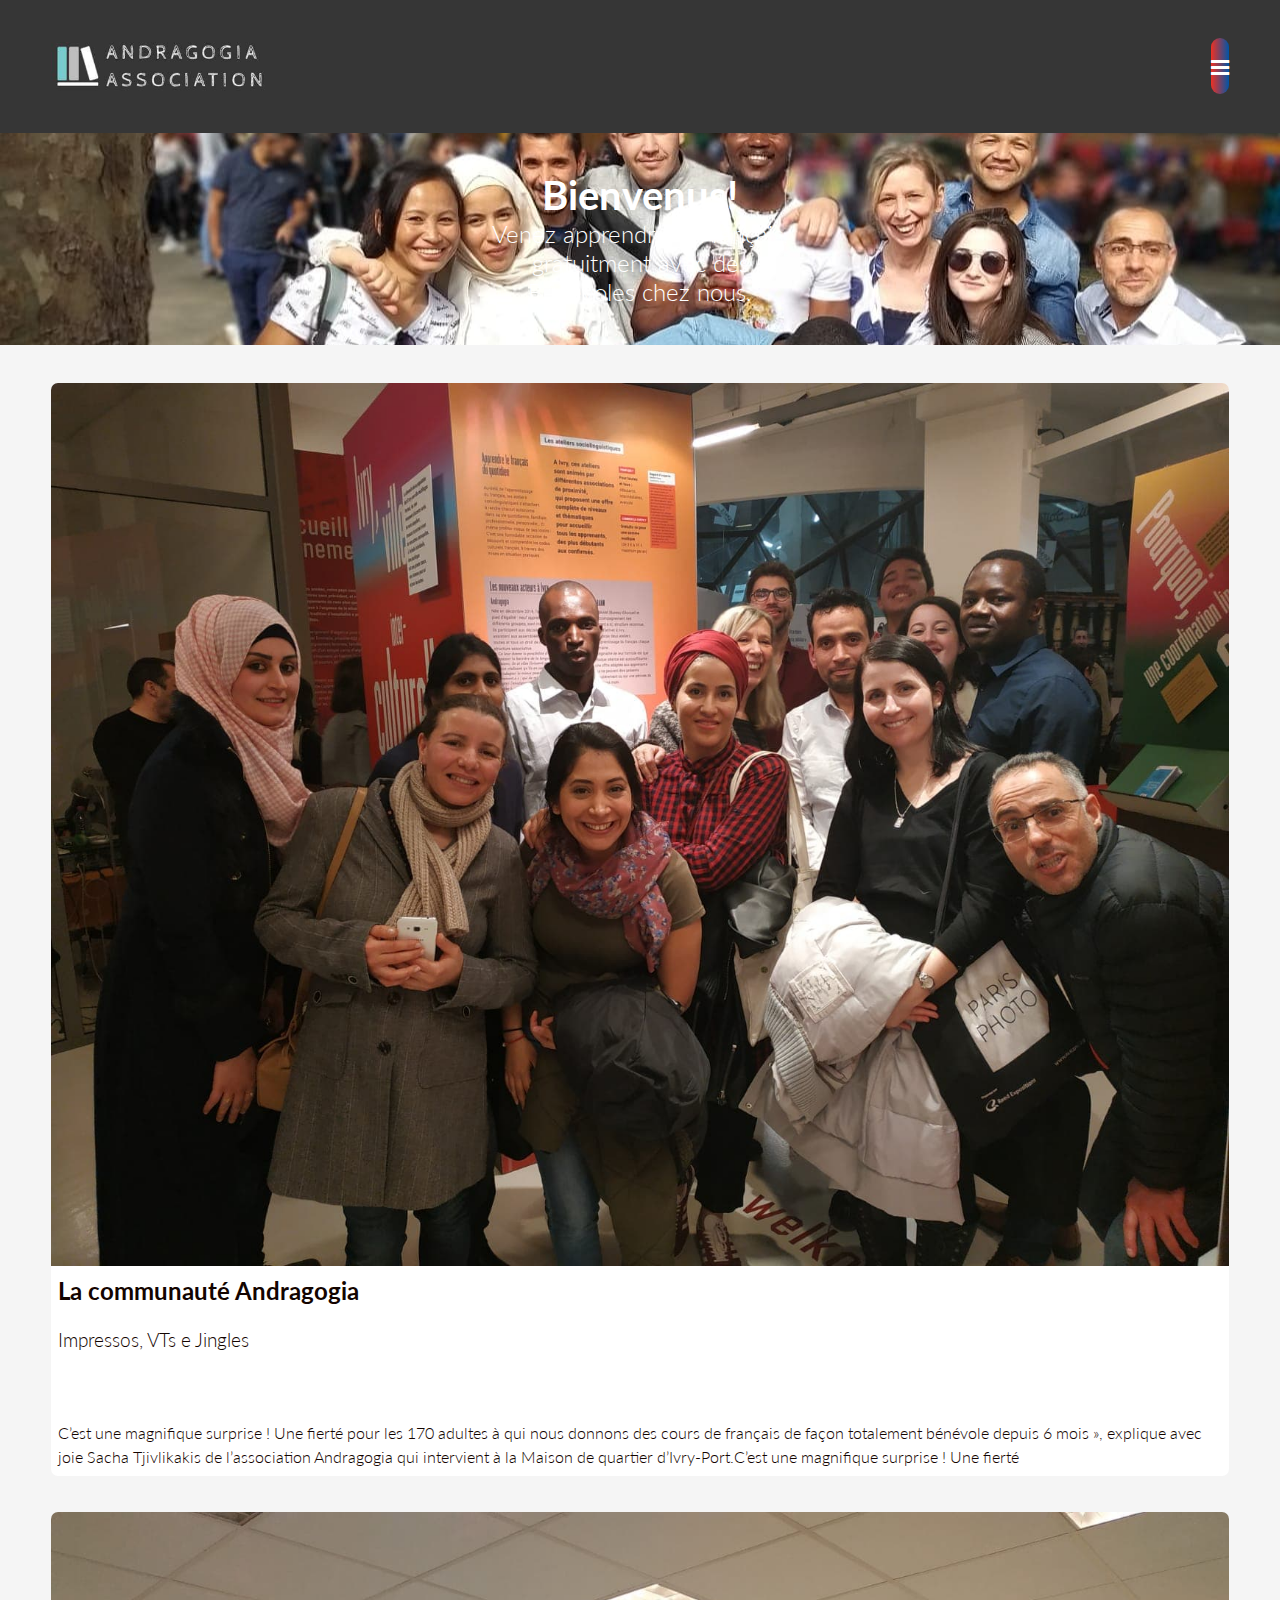
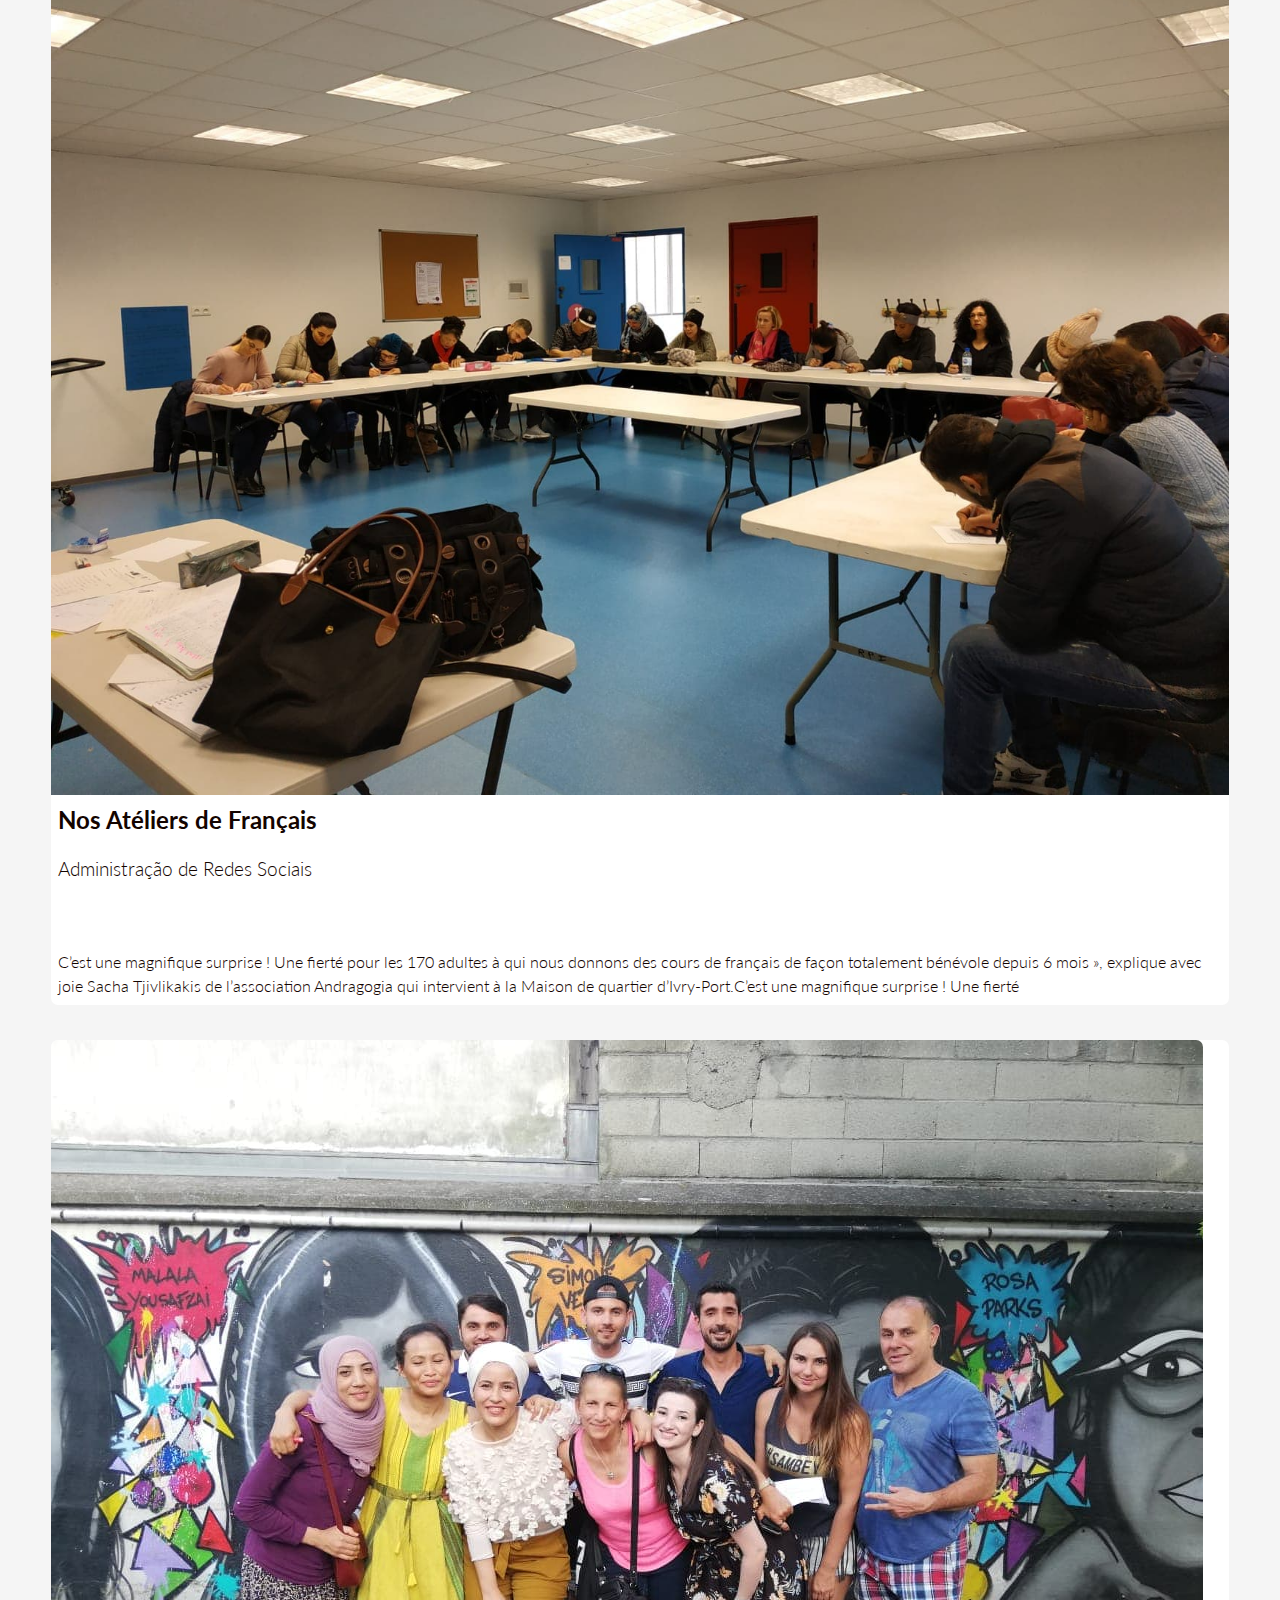
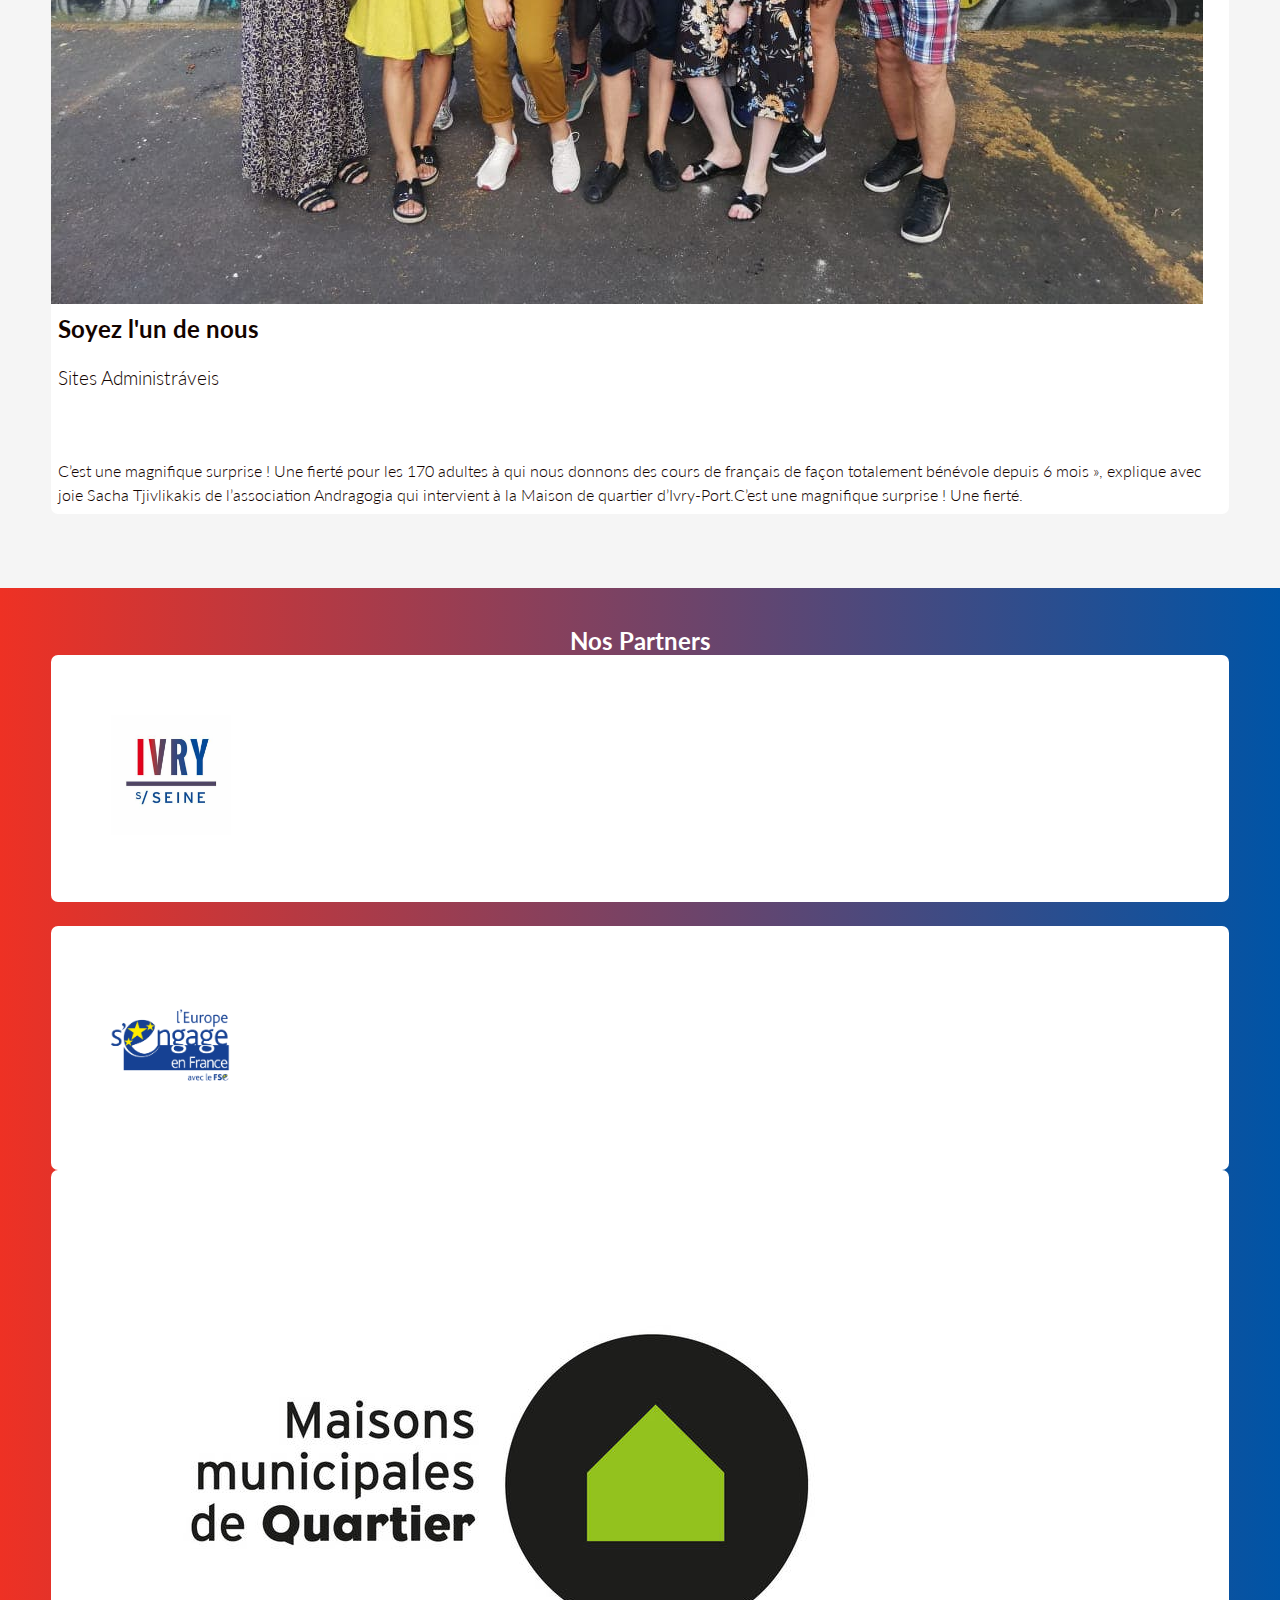
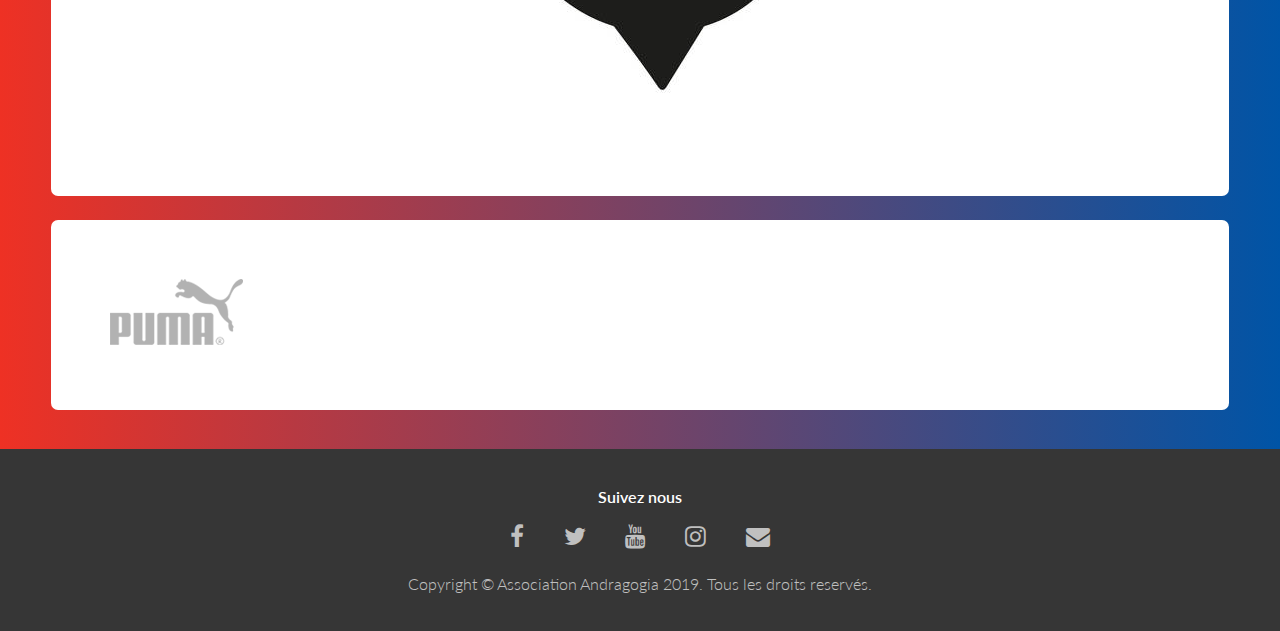
==== commit a2b7200d: "added the copyright" ====
--- a/index.html
+++ b/index.html
@@ -117,6 +117,7 @@
         <p class="copyright">
             Copyright &copy; Association Andragogia 2019. Tous les droits reservés.
     </footer>
+
     <!-- JQUERY -->
     <script src="http://code.jquery.com/jquery-1.12.0.min.js"></script>
     <script>
--- a/style.css
+++ b/style.css
@@ -232,4 +232,8 @@
     font-weight: 600;
 }
 /* ========== MOBILE FIRST ==========*/
-/* SMALL DEVICES - SMARTPHONES */+/* SMALL DEVICES - SMARTPHONES */
+@media screen and (min-width: 480px) {
+   .logo {width: 214px; background: url(../img/logo_andragogia.png) center center/214px no-repeat;}
+   .btn {font-size: 2em;}
+}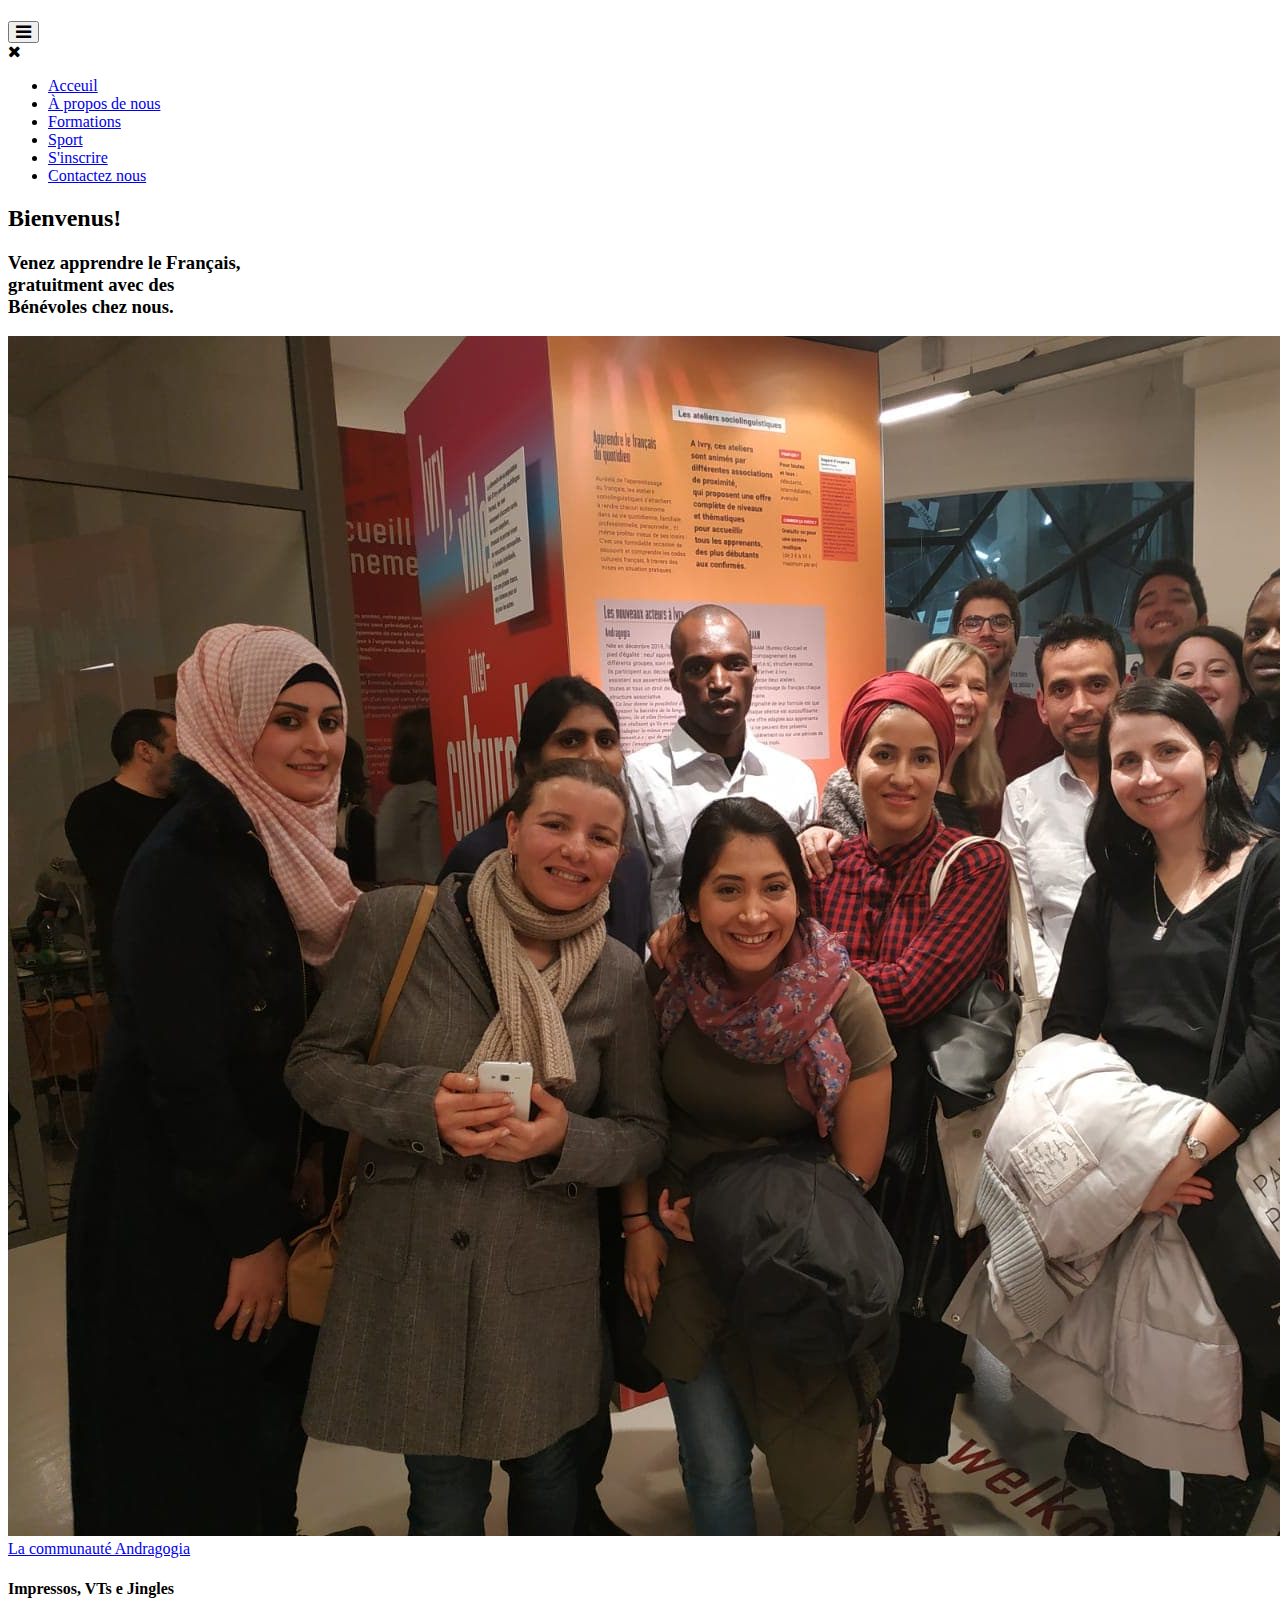
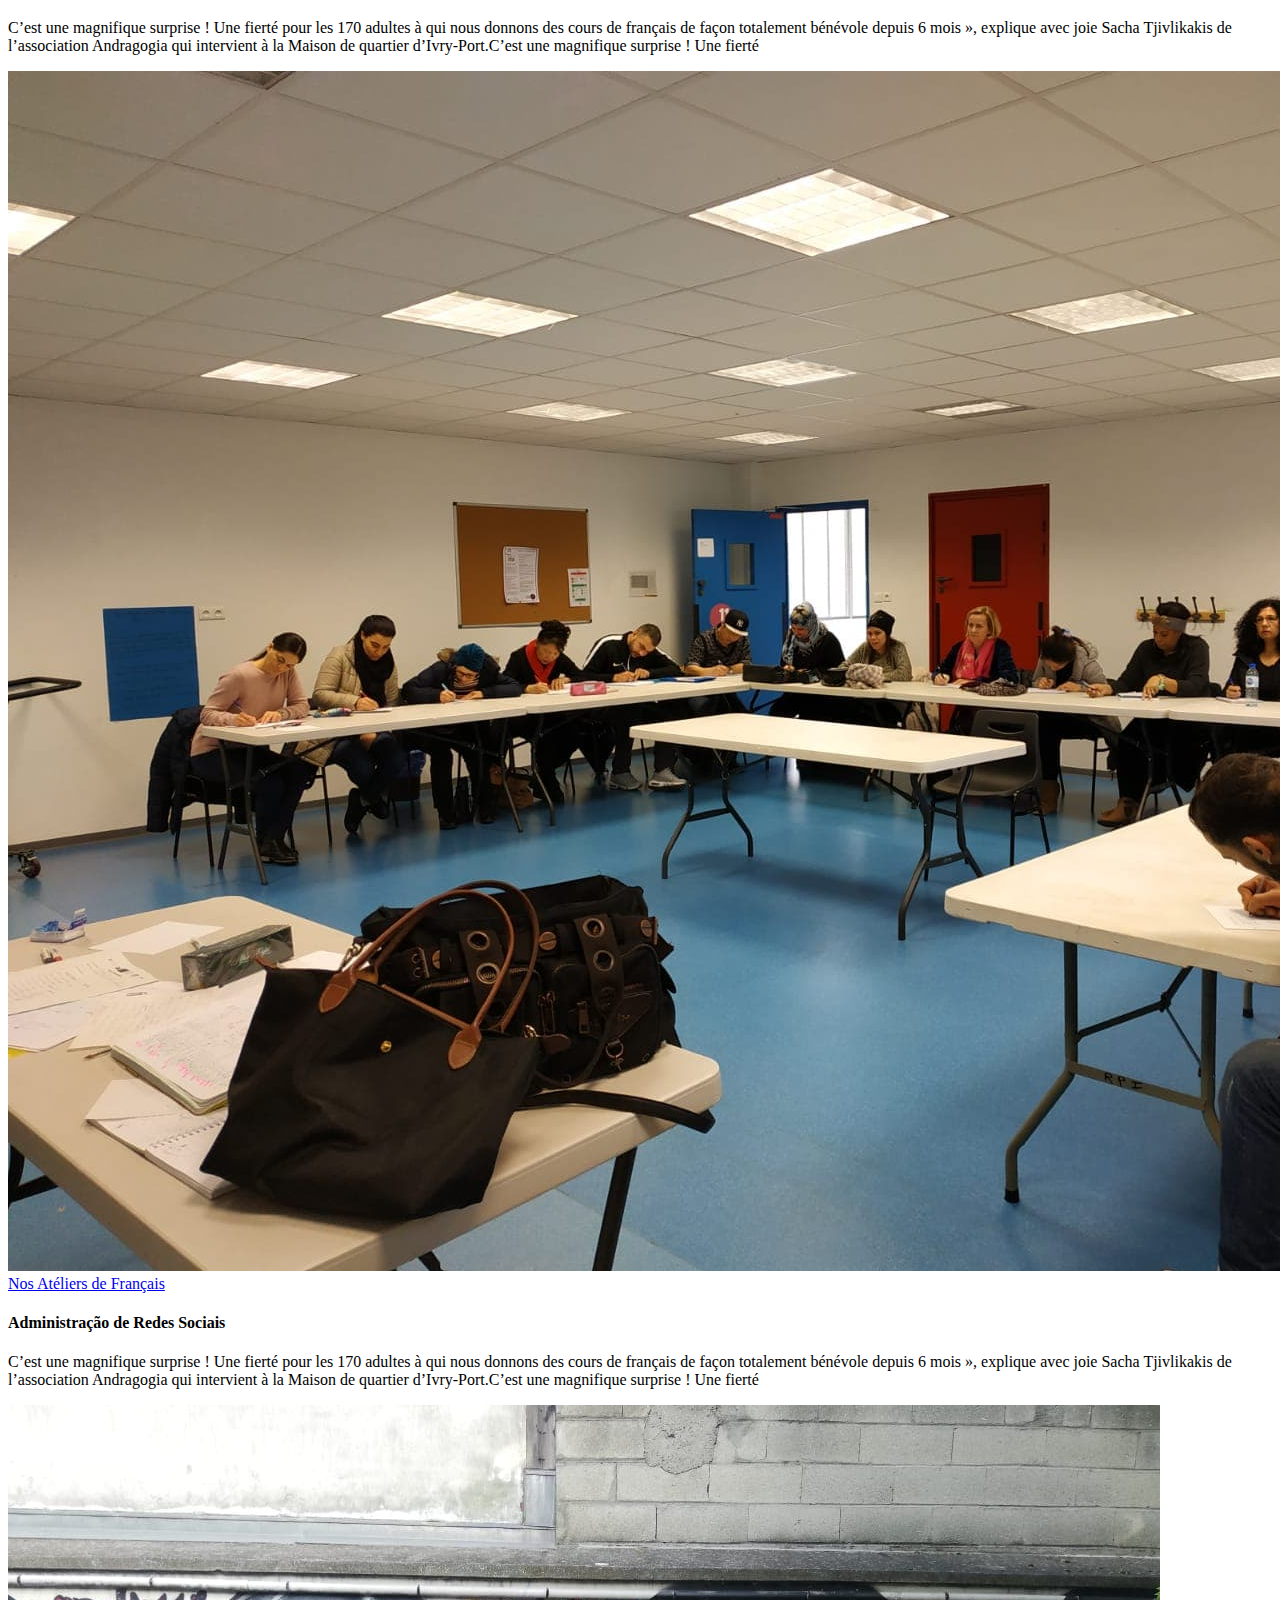
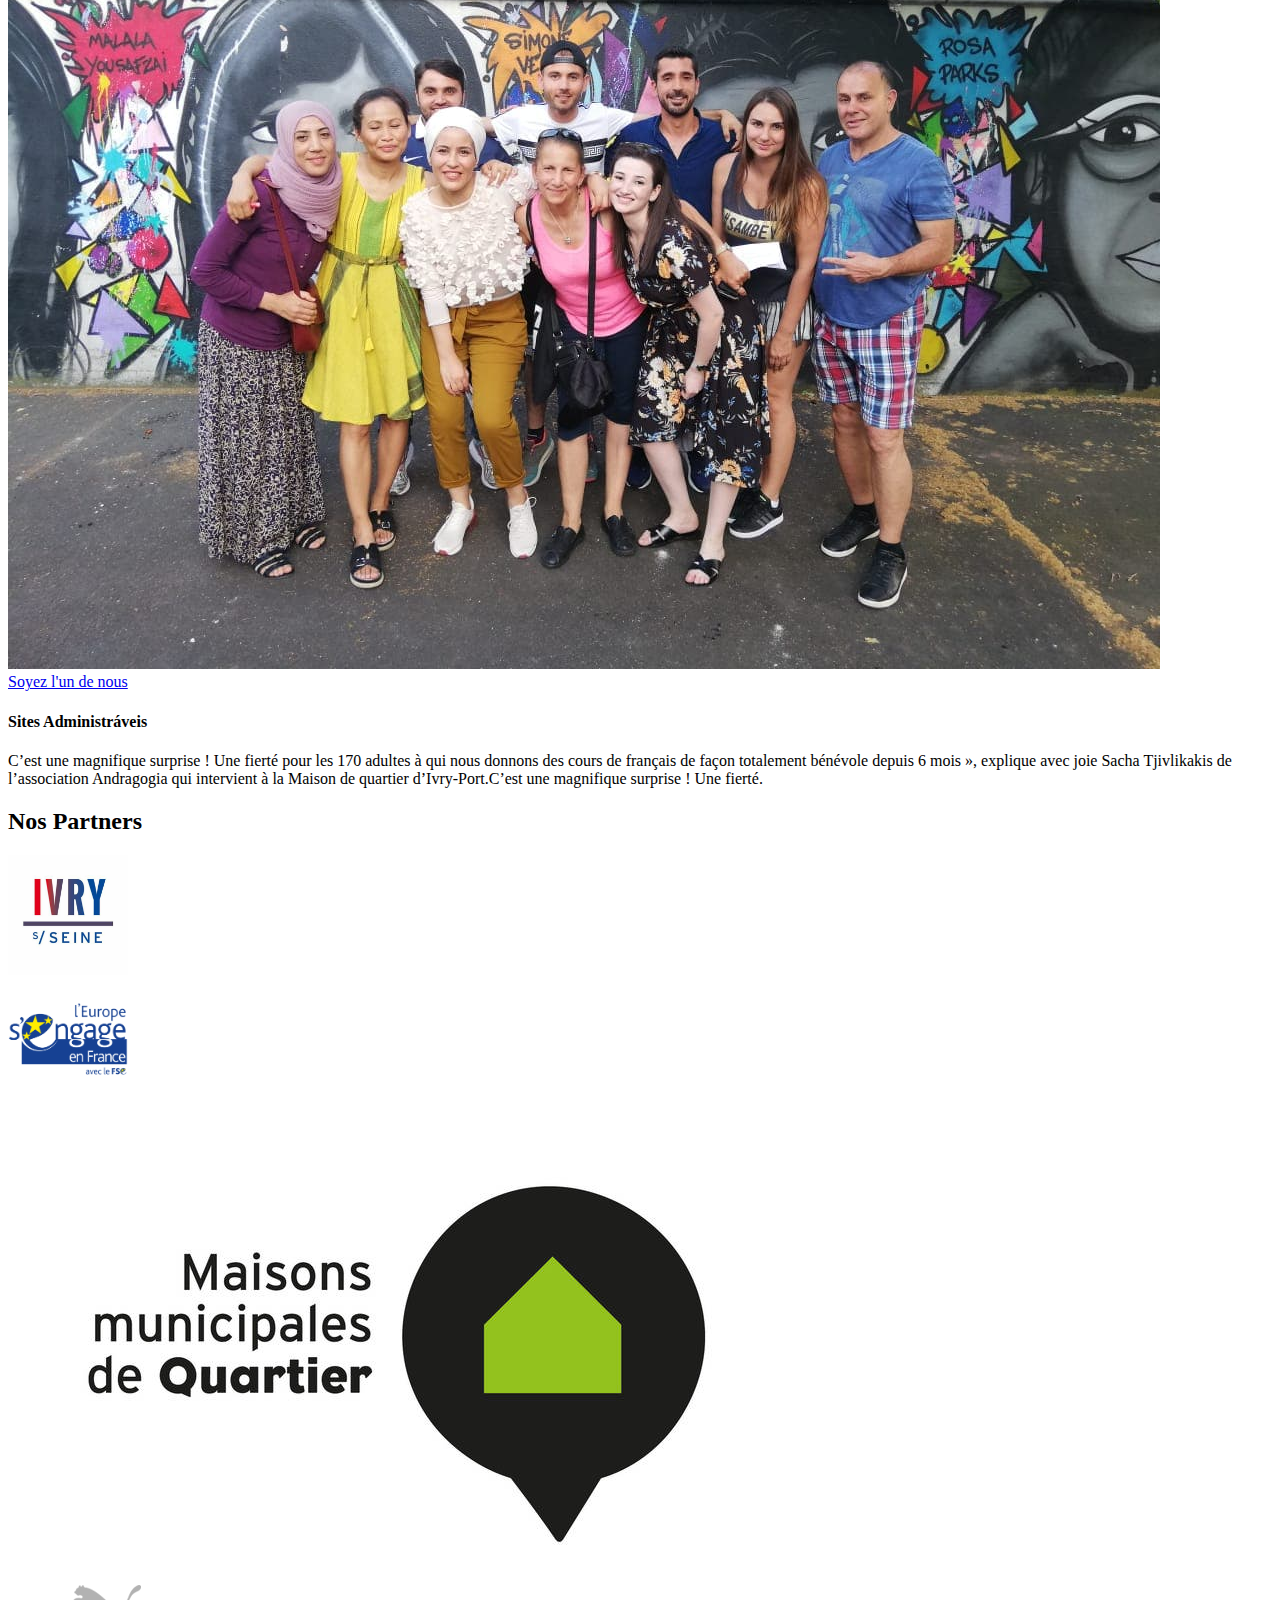
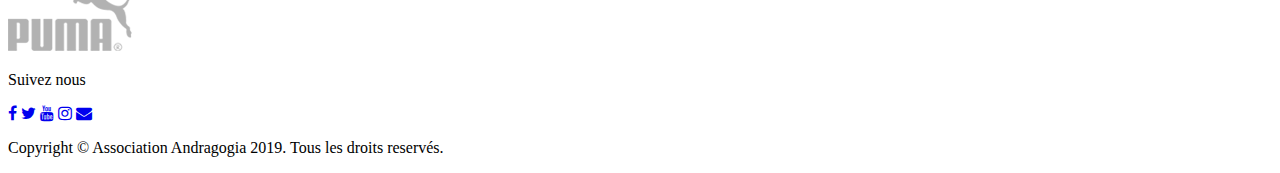
==== commit 20d9ed74: "general revision and some updates in index.html file" ====
--- a/index.html
+++ b/index.html
@@ -1,49 +1,47 @@
 <!DOCTYPE html>
-<html lang="en">
+<html lang="pt-br">
 
 <head>
-    <meta charset="UTF-8">
-    <meta name="viewport" content="width=device-width, initial-scale=1.0">
-    <meta name="author" content="Dany Clever">
-    <meta name="Description" content="Site Web de l'association Andragogia que donne des cours de Français">
-    <meta name="Robots" content="index, follow">
-    <link rel="stylesheet" href="style.css">
+    <meta charset="utf-8">
+    <meta name="viewport" content="width=device-width, initial-scale=1">
+    <title> Andragogia Association </title>
+    <meta name="description" content="Site Web de l'association Andragogia que donne des cours de Français">
+    <meta name="robots" content="index, follow">
+    <meta name="author" content="Neto Daniel Zinga">
+    <link rel="stylesheet" href="css/style.css">
     <link rel="stylesheet" href="https://maxcdn.bootstrapcdn.com/font-awesome/4.5.0/css/font-awesome.min.css">
     <link href='https://fonts.googleapis.com/css?family=Lato:400,300,700' rel='stylesheet' type='text/css'>
-    <meta http-equiv="X-UA-Compatible" content="ie=edge">
-    <title>Andagogia Association</title>
 </head>
 
 <body>
-    <!--Cabeçalho-->
+    <!-- CABEÇALHO -->
     <header class="cabecalho container">
         <a href="index.html">
             <h1 class="logo"></h1>
         </a>
-        <button class="btn-menu bg-gradient options">
-            <i class="fa fa-bars fa-lg"></i>
-        </button>
+        <button class="btn-menu bg-gradient options"><i class="fa fa-bars fa-lg"></i></button>
         <nav class="menu">
-            <a href="btn-close"><i class="fa fa-times"></i></a>
+            <a class="btn-close"><i class="fa fa-times"></i></a>
             <ul>
-                <li><a href="#">Accueil</a></li>
+                <li><a href="#">Acceuil</a></li>
                 <li><a href="#">À propos de nous</a></li>
                 <li><a href="#">Formations</a></li>
                 <li><a href="#">Sport</a></li>
-                <li><a href="#">S'inscrire</a></li>
+                <li><a href="file:///Users/Dany_Clever/Documents/Projets/nodeprop-master/HTML-forms-master/index.html"
+                        target="_blank">S'inscrire</a>
+                </li>
                 <li><a href="#">Contactez nous</a></li>
             </ul>
         </nav>
     </header>
-    <!--Banner-->
+    <!-- BANNER -->
     <div class="banner container">
         <div class="title">
             <h2>Bienvenus!</h2>
             <h3>Venez apprendre le Français, <br>gratuitment avec des <br>Bénévoles chez nous.</h3>
-            </h3>
         </div>
     </div>
-    <!-- Services -->
+    <!-- SERVICOS -->
     <main class="services container">
         <article class="service bg-white radius">
             <a href="#"><img src="img/article.jpg" alt="La communauté Andragogia"></a>
@@ -83,7 +81,7 @@
         </article>
     </main>
     <!-- NEWSLETTER -->
-    <section class="partners container bg-ivry">
+    <section class="newsletter container bg-black">
         <h2> Nos Partners </h2>
         <div class="buttons">
             <div class="btn btn-cadastrar bg-white radius">
@@ -100,8 +98,12 @@
             <div class="btn btn-sobre bg-white radius">
                 <img src="./img/logo4.png" alt="Puma" title="Puma">
             </div>
+            <!-- <button class="btn btn-cadastrar bg-white radius"> Cadastrar <i
+                    class="fa fa-arrow-circle-right"></i></button>
+            <button class="btn btn-sobre bg-white radius"> Sobre <i class="fa fa-question-circle"></i></button>-->
         </div>
     </section>
+
     <!-- RODAPÉ -->
     <footer class="rodape container bg-gradient">
         <div class="social-icons">
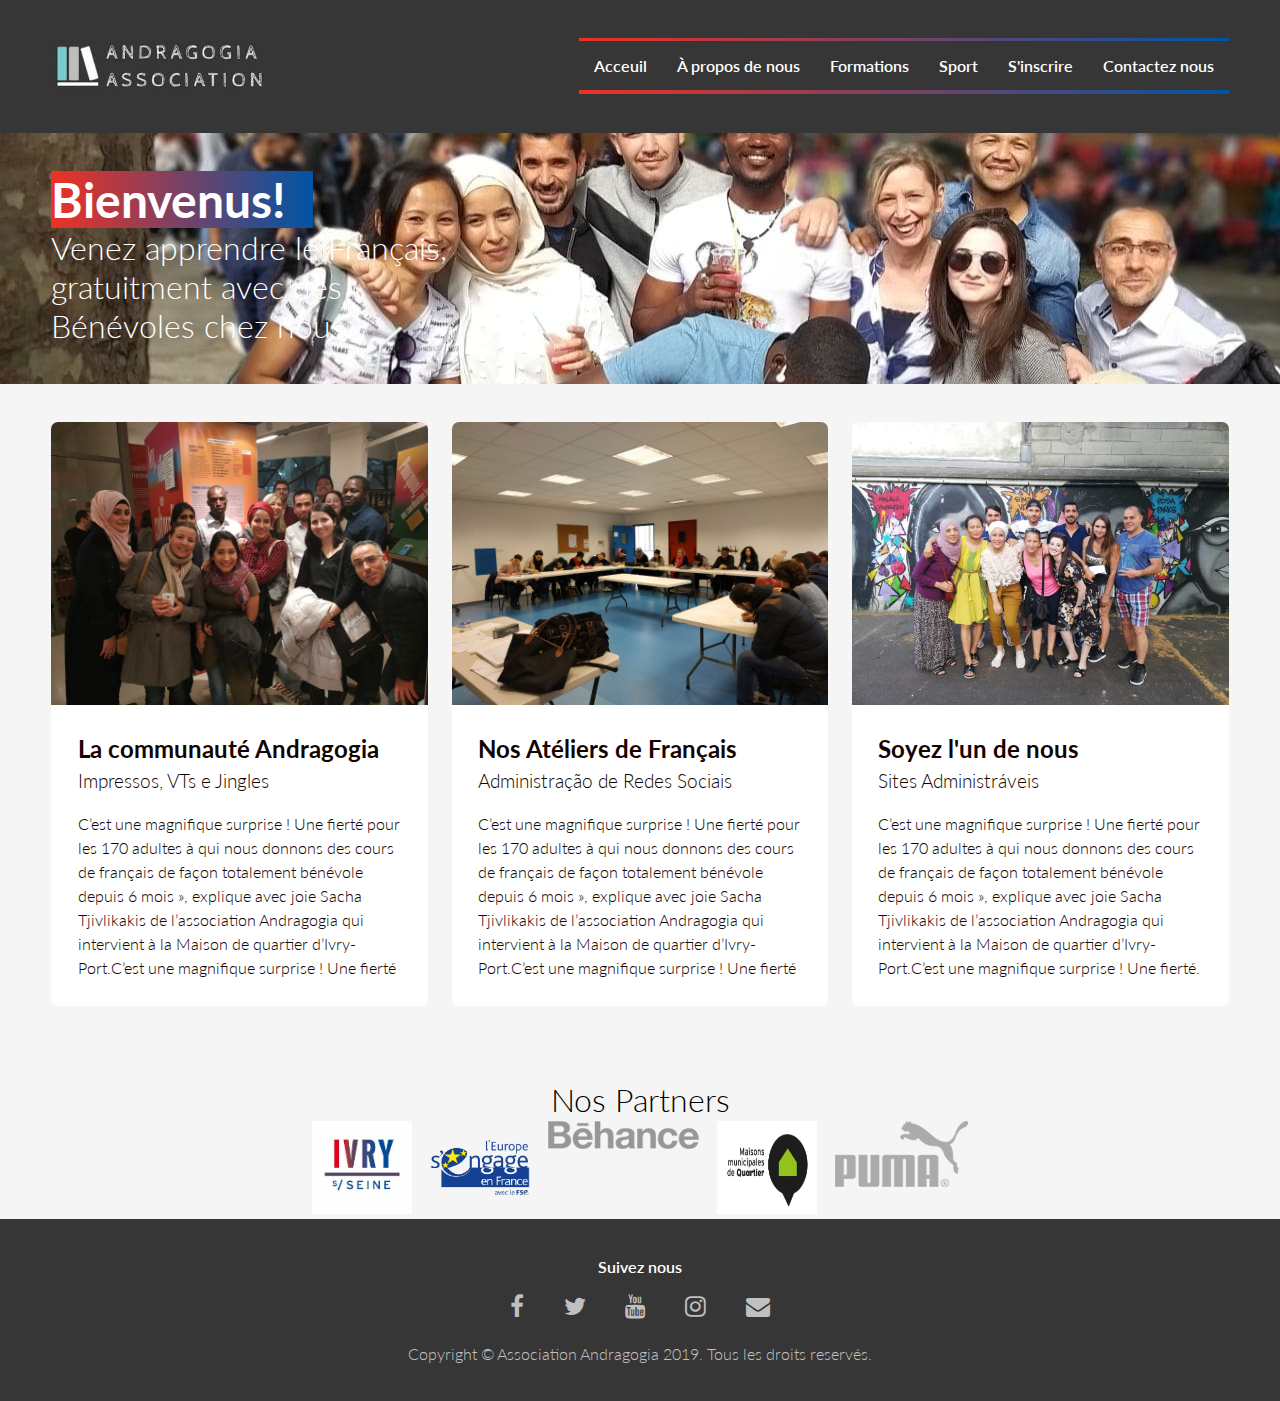
==== commit 5d1d942d: "put the section of partners" ====
--- a/index.html
+++ b/index.html
@@ -1,5 +1,5 @@
 <!DOCTYPE html>
-<html lang="pt-br">
+<html lang="en">
 
 <head>
     <meta charset="utf-8">
@@ -14,21 +14,20 @@
 </head>
 
 <body>
-    <!-- CABEÇALHO -->
+    <!-- HEADER -->
     <header class="cabecalho container">
         <a href="index.html">
             <h1 class="logo"></h1>
         </a>
         <button class="btn-menu bg-gradient options"><i class="fa fa-bars fa-lg"></i></button>
         <nav class="menu">
-            <a class="btn-close"><i class="fa fa-times"></i></a>
+            <a class="btn-close "><i class="fa fa-times"></i></a>
             <ul>
                 <li><a href="#">Acceuil</a></li>
                 <li><a href="#">À propos de nous</a></li>
                 <li><a href="#">Formations</a></li>
                 <li><a href="#">Sport</a></li>
-                <li><a href="file:///Users/Dany_Clever/Documents/Projets/nodeprop-master/HTML-forms-master/index.html"
-                        target="_blank">S'inscrire</a>
+                <li><a href="./Form-Inscriptions/index.html" target="_blank">S'inscrire</a>
                 </li>
                 <li><a href="#">Contactez nous</a></li>
             </ul>
@@ -41,7 +40,7 @@
             <h3>Venez apprendre le Français, <br>gratuitment avec des <br>Bénévoles chez nous.</h3>
         </div>
     </div>
-    <!-- SERVICOS -->
+    <!-- SERVICES -->
     <main class="services container">
         <article class="service bg-white radius">
             <a href="#"><img src="img/article.jpg" alt="La communauté Andragogia"></a>
@@ -79,28 +78,20 @@
                     qui intervient à la Maison de quartier d’Ivry-Port.C’est une magnifique surprise ! Une fierté. </p>
             </div>
         </article>
+
     </main>
-    <!-- NEWSLETTER -->
-    <section class="newsletter container bg-black">
-        <h2> Nos Partners </h2>
-        <div class="buttons">
-            <div class="btn btn-cadastrar bg-white radius">
-                <img src="./img/ivry-logo.png" alt="Ivry-Sur-Seine" width="120px" title="Ivry-Sur-Seine">
-            </div>
-            <div class="btn btn-sobre bg-white radius">
-                <img src="./img/l'europe.png" alt="Logo L'europe s'engage en France" width="120px"
-                    title="L'europe s'engage en France">
-            </div>
-            <div class="btn btn-cadastrar bg-white radius">
-                <br>
-                <img src="./img/maisons-de-quartiers.jpg" alt="Behance" title="Behance">
-            </div>
-            <div class="btn btn-sobre bg-white radius">
-                <img src="./img/logo4.png" alt="Puma" title="Puma">
-            </div>
-            <!-- <button class="btn btn-cadastrar bg-white radius"> Cadastrar <i
-                    class="fa fa-arrow-circle-right"></i></button>
-            <button class="btn btn-sobre bg-white radius"> Sobre <i class="fa fa-question-circle"></i></button>-->
+    <!-- PARTNERS -->
+
+    <section class="partners">
+        <h1> Nos Partners </h1>
+        <div class="brands">
+            <ul>
+                <li><a href="#"><img src="img/ivry-logo.png" alt="" width="100" height="93"></a></li>
+                <li><a href="#"><img src="img/l'europe.png" alt="" width="100" height="93"></a></li>
+                <li><a href="#"><img src="img/logo3.png" alt=""></a></li>
+                <li><a href="#"><img src="img/maisons-de-quartiers.jpg" alt="" width="100" height="93"></a></li>
+                <li><a href="#"><img src="img/logo4.png" alt=""></a></li>
+            </ul>
         </div>
     </section>
 
--- a/css/style.css
+++ b/css/style.css
@@ -0,0 +1,139 @@
+/*=========== RESET ==========*/
+* {margin: 0; padding: 0; font-size: 100%; border: none; outline: none; font-weight: 300; box-sizing: border-box;
+font-family: 'Lato', sans-serif;}
+body {background-color: #f5f5f5;}
+a {text-decoration: none;}
+ul {list-style: none;}
+img {max-width: 100%;}
+/*=========== CONTAINER ==========*/
+.container {width: 100%; float: left; padding: 3% 4%; text-align: center;}
+/*=========== BG COLORS ==========*/
+.bg-gradient {
+    background: #363636}
+.bg-black {background-color: #fff; }
+.bg-white {background-color: #fff;}
+/*=========== HELPERS ==========*/
+.radius {border-radius: 7px;}
+/* CABEÇALHO */
+.options {animation: 15s Gradient ease 2s infinite;
+    background: linear-gradient(90deg,rgba(238,49,36,1) 0%,rgba(0,84,166,1) 100%);}
+.cabecalho {width: 100%;background-color: #363636;}
+.cabecalho ul li a { font-weight: 600!important;}
+.logo {width: 56px; height: 56px; float: left; background: url(../img/logo-andragogia.png) center center/56px no-repeat;
+font-size: 0;}
+.btn-menu {width: 56px; height: 56px; float: right; text-align: center; color: #fff; border-radius:56px; cursor: pointer;}
+/* MENU */
+.menu {display:none; width: 100%; height: 100%; position: fixed;animation: 15s Gradient ease 2s infinite;
+    background: linear-gradient(90deg,rgba(238,49,36,1) 0%,rgba(0,84,166,1) 100%); top: 0; left: 0;}
+.btn-close {font-size: 1.5em; color: #fff; float: right; cursor: pointer; margin: 2% 3% 0 0;}
+.menu ul {width: 100%; float: left; text-align: center;}
+.menu li {padding: 1.5%;}
+.menu li a {font-size: 2em; color: #fff; padding: 1.5% 3%;}
+.menu li a:hover {border:1px solid #da6709;}
+/* BANNER */
+.banner {background: url(../img/banner.png) no-repeat fixed;}
+.title {width: 100%;}
+.title h2 {font-size: 2.5em; color: #fff; font-weight: 700;}
+.title h3 {font-size: 1.5em; color: #fff;}
+.buttons {width: 100%; margin-top: 2%;}
+.buttons i {float: right;}
+.btn {width: 100%; font-size: 1.5em; text-align: left; cursor: pointer; padding: 5%; }
+/* SERVIÇOS */
+.service {width: 100%;  text-align: left;  margin-bottom: 3%;}
+.service img {border-radius: 7px 7px 0 0;}
+.inner {padding: 7%;}
+.inner a {font-size: 1.5em; color: #130400; font-weight: 700; }
+.inner h4 {font-size: 1.2em; color: #130400; margin-top: 2%; }
+.inner p {margin-top: 6%; color: #130400; line-height: 1.5em;}
+/* NEWSLETTER */
+.newsletter h2 {font-size: 1.5em; color: #fff; font-weight: 700;}
+.newsletter h3 {color: #fff;}
+.newsletter form {margin-top: 2%;}
+.bg-black {
+    /*background-color: rgba(238,49,36,1); */
+    animation: 15s Gradient ease 2s infinite;
+    background: linear-gradient(90deg,rgba(238,49,36,1) 0%,rgba(0,84,166,1) 100%);
+}
+.buttons {
+    margin: 0 auto; 
+}
+
+
+.partners .brands {
+    display: flex; 
+    width: 100%;
+    height: 100px;
+    justify-content: center;
+    align-items: center;
+}
+
+.partners h1 {
+    text-align: center;
+    font-size: 2em;
+    margin: 0 auto;
+}
+
+.brands ul {
+    display: flex;
+    justify-content: space-around;
+}
+
+.brands ul li {
+    margin-right: 18px;
+}
+
+.brands ul li:last-of-type {
+    margin-right: 0;
+}
+/* RODAPÉ */
+.social-icons a {font-size: 1.5em; color: rgba(255,255,255,0.7); margin-right: 3%;}
+.social-icons a:last-child {margin-right: 0;}
+.social-icons a:hover {color: rgb(255,255,255);}
+.copyright {color: rgba(255, 255, 255, 0.7); margin-top:2%;}
+#suivez {
+    color: #fff;
+    cursor: pointer;
+    margin-bottom: 15px; 
+    font-weight: 600;
+}
+/* ========== MOBILE FIRST ==========*/
+/* SMALL DEVICES - SMARTPHONES */
+@media screen and (min-width: 480px) {
+.logo {width: 214px; background: url(../img/logo_andragogia.png) center center/214px no-repeat;}
+.btn {font-size: 2em;}
+}
+/* SMALL DEVICES - TABLETS*/
+@media screen and (min-width: 768px) {
+.service {width: 49%; float: left; margin-right: 2%;}
+.service:nth-child(2){margin-right: 0;}
+.newsletter h2 {font-size: 2em;}
+.newsletter h3 {font-size: 1.5em;}
+.newsletter .btn-cadastrar {width: 60%; padding: 2%; float: left; margin-right: 1%; display: inline-block}
+.newsletter .btn-sobre {width: 40%; padding: 2%; float: left; margin-top: 0; display: inline-block;}
+}
+/* MEDIUM DEVICES - TABLETS & DESKTOPS*/
+@media screen and (min-width: 960px) {
+.title {width: 70%; float: left; text-align: left;}
+.title h2 {font-size: 3em;width: 262px; animation: 15s Gradient ease 2s infinite;
+    background: linear-gradient(90deg,rgba(238,49,36,1) 0%,rgba(0,84,166,1) 100%);}
+.title h3 {font-size: 2em;}
+.buttons {width: 40%; margin: 0 auto; margin-top: 0; }
+.service {width: 32%; }
+.service:nth-child(2){margin-right: 2%;}
+.service:nth-child(3){margin-right: 0;}
+.newsletter .btn-cadastrar {width: 28%; float: none;}
+.newsletter .btn-sobre {width: 28%; float: none;}
+}
+/* LARGE DEVICES - WIDE SCREENS*/
+@media screen and (min-width: 1280px) {
+.btn-menu {display: none;}
+.btn-close {display: none;}
+.menu {width: auto; height: 56px; line-height: 56px; float: right; background-color: #363636; 
+display: block !important; position: static;}
+.menu li {padding: 0; float: left;}
+.menu li a {background-color: #363636; font-size: 1em; padding: 15px;}
+.menu li a:hover {border: none; color: rgba(238,49,36,1); }
+}
+
+
+
